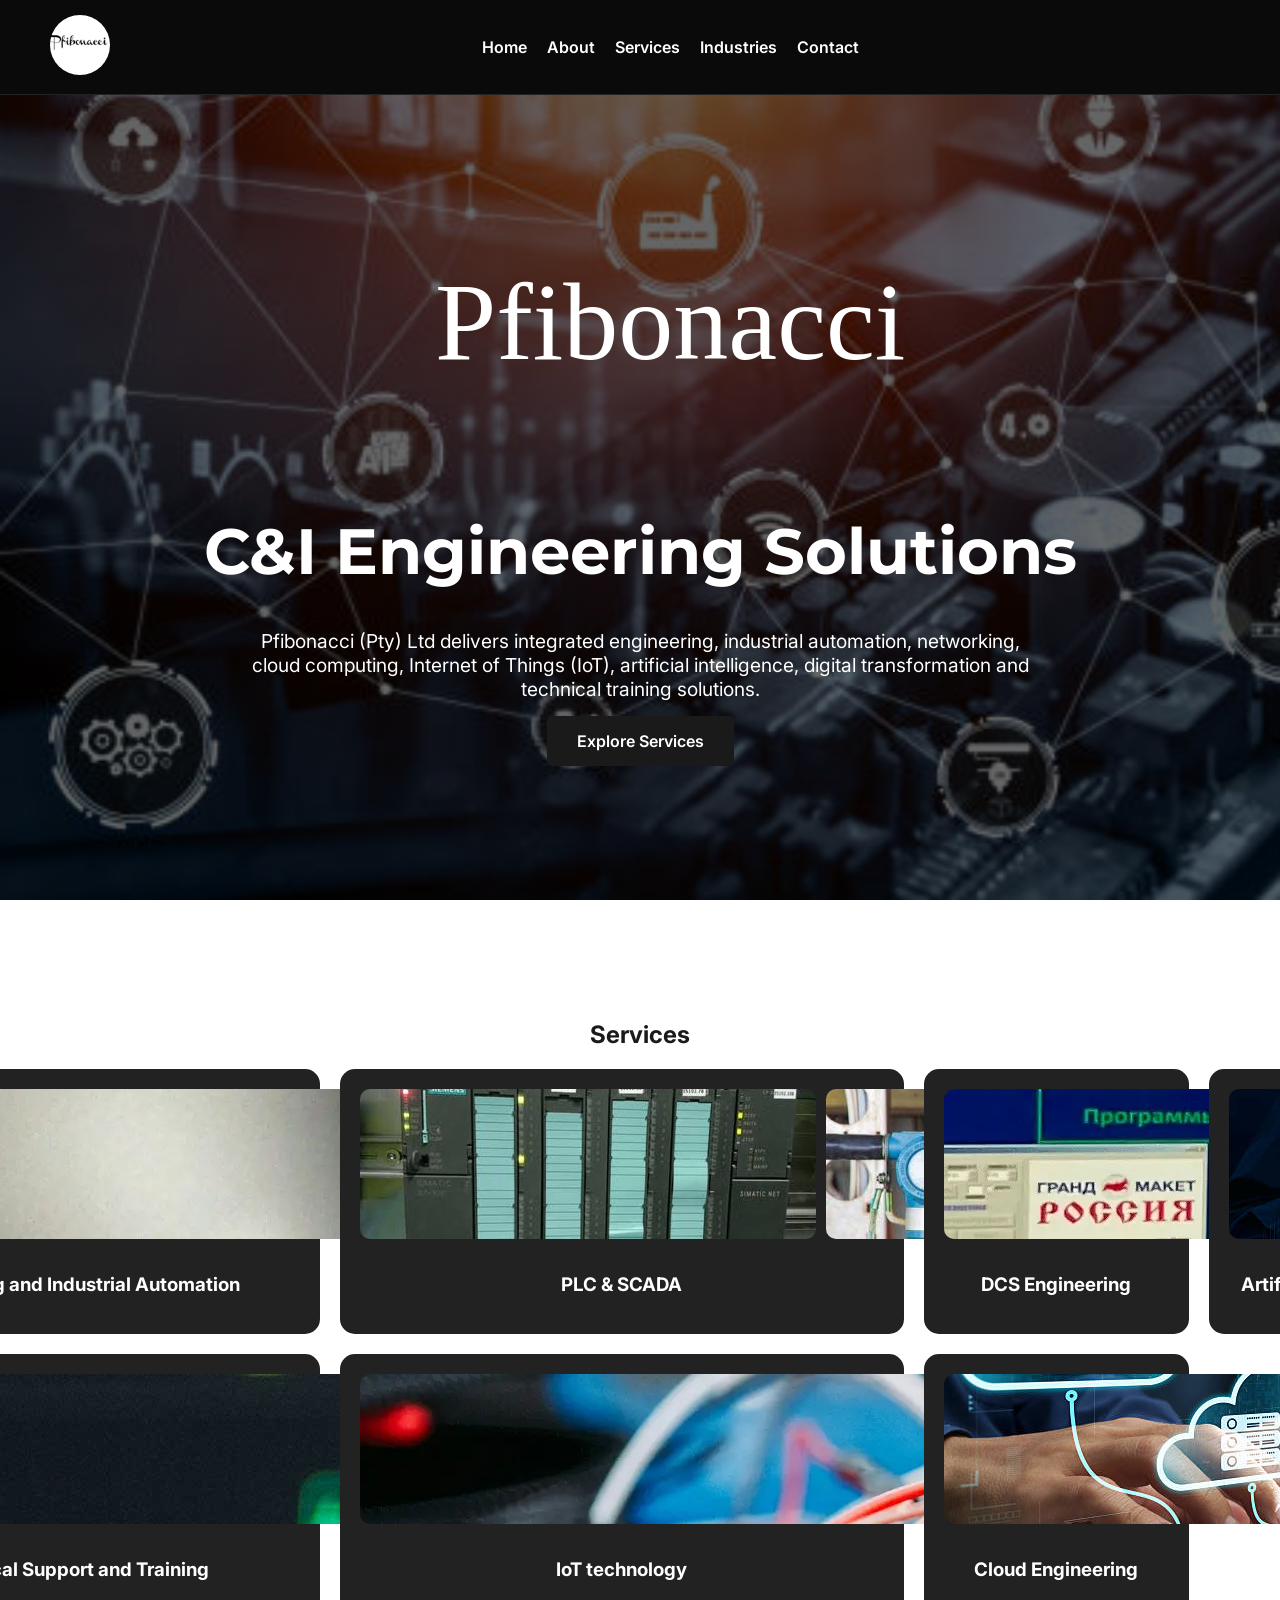
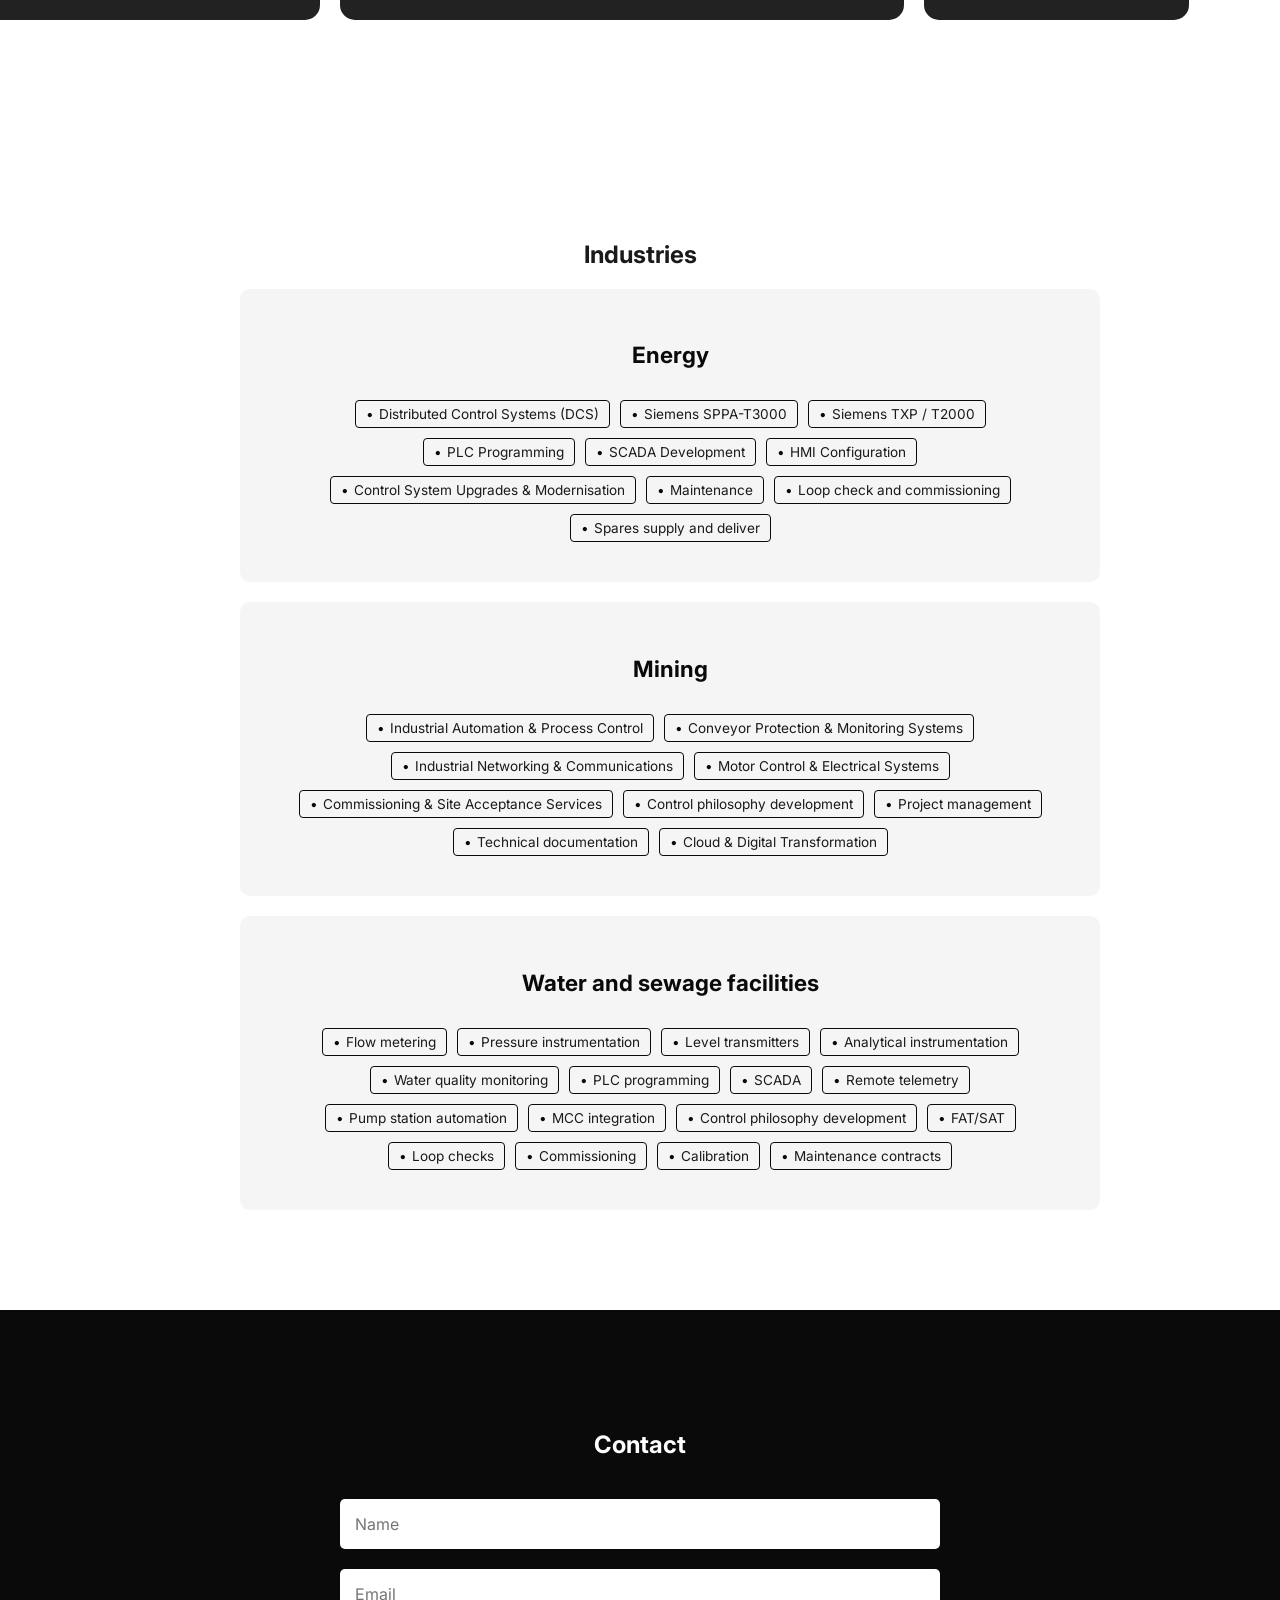
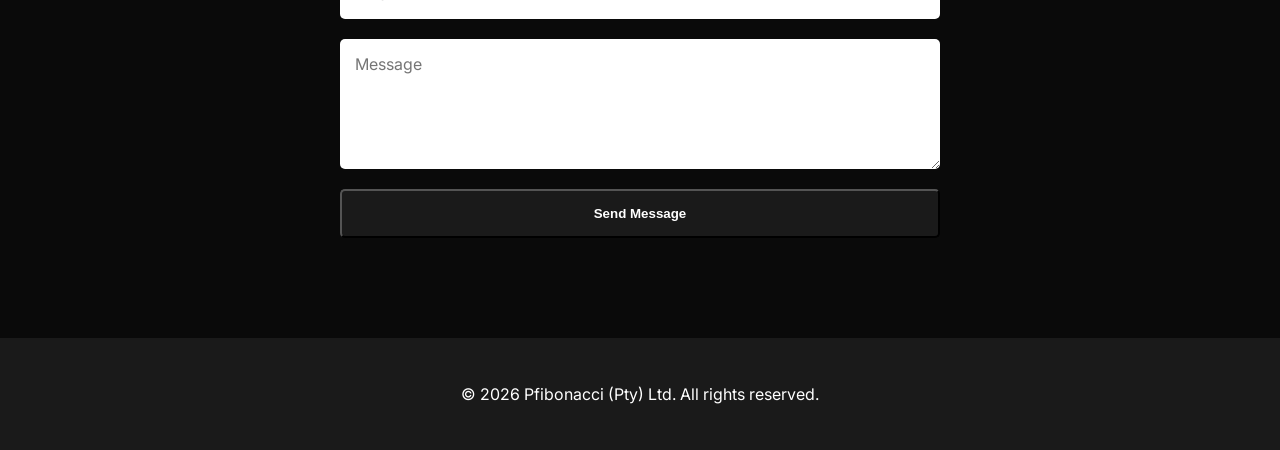
==== index.html @ 36b3d1ce "first version of pfibonacci website" ====
<!DOCTYPE html>
<html lang="en">
<head>
    <meta charset="UTF-8">
    <meta name="viewport" content="width=device-width, initial-scale=1.0">
    <title>Pfibonacci (Pty) Ltd | Engineering the Future</title>
    <link rel="stylesheet" href="style.css">
    <link href="https://fonts.googleapis.com/css2?family=Inter:wght@400;600&family=Montserrat:wght@700;900&display=swap" rel="stylesheet">
</head>
<body>

<nav class="sticky-nav">
    <div class="logo">
        <img src="images/Pfibonacci logo.png" alt="Pfibonacci Logo" class="nav-logo-img">
    </div>
    <button class="menu-toggle" aria-label="Toggle menu">
        <span></span>
        <span></span>
        <span></span>
    </button>
    <ul class="nav-links">

        <li><a href="#home">Home</a></li>
        <li><a href="#about">About</a></li>
        <li><a href="#services">Services</a></li>
        <li><a href="#industries">Industries</a></li>
        <li><a href="#contact">Contact</a></li>
    </ul>
</nav>
<!-- Hero Section -->
<header id="home" class="hero">
    <img src="images/Pfibonacci_no_bg.svg" alt="Pfibonacci" class="hero-text-logo">
    <h1>C&I Engineering Solutions</h1>
    <p>Pfibonacci (Pty) Ltd delivers integrated engineering, industrial automation, networking, cloud computing, Internet of Things (IoT), artificial intelligence, digital transformation and technical training solutions.</p>
    <div class="cta-group">
        <a href="#services" class="btn">Explore Services</a>
    </div>
</header>

<!-- Services Section -->
<section id="services">
    <h2 style="text-align: center;">Services</h2>
    <div class="services-grid">
        <div class="service-card">
            <div class="service-img-container">
                <img src="images/networking.webp" alt="Networking">
                <img src="images/cabinet_wiring.webp" alt="Industrial Automation">
            </div>
            <h3>Networking and Industrial Automation</h3>
        </div>
        <div class="service-card">
            <div class="service-img-container">
                <img src="images/plc.png" alt="PLC">
                <img src="images/plant_level_installation.jpg" alt="Plant Level Installation">
            </div>
            <h3>PLC & SCADA</h3>
        </div>
        <div class="service-card">
            <div class="service-img-container">
                <img src="images/DCS.webp" alt="DCS Engineering">
            </div>
            <h3>DCS Engineering</h3>
        </div>
        <div class="service-card">
            <div class="service-img-container">
                <img src="images/AI.jpg" alt="Artificial Intelligence">
            </div>
            <h3>Artificial Intelligence</h3>
        </div>
        <div class="service-card">
            <div class="service-img-container">
                <img src="images/technical_support_training.jpg" alt="Technical Support and Training">
            </div>
            <h3>Technical Support and Training</h3>
        </div>
        <div class="service-card">
            <div class="service-img-container">
                <img src="images/IOT.webp" alt="IoT technology">
            </div>
            <h3>IoT technology</h3>
        </div>
        <div class="service-card">
            <div class="service-img-container">
                <img src="images/cloud.jpg" alt="Cloud Engineering">
            </div>
            <h3>Cloud Engineering</h3>
        </div>
    </div>
</section>

<!-- Industries Section -->
<section id="industries">
    <h2>Industries</h2>
    <div class="industries-grid">
        <div class="industry-card">
            <h3>Energy</h3>
            <ul class="industry-topics">
                <li>Distributed Control Systems (DCS)</li>
                <li>Siemens SPPA-T3000</li>
                <li>Siemens TXP / T2000</li>
                <li>PLC Programming</li>
                <li>SCADA Development</li>
                <li>HMI Configuration</li>
                <li>Control System Upgrades & Modernisation</li>
                <li>Maintenance</li>
                <li>Loop check and commissioning</li>
                <li>Spares supply and deliver</li>
            </ul>
        </div>
        <div class="industry-card">
            <h3>Mining</h3>
            <ul class="industry-topics">
                <li>Industrial Automation & Process Control</li>
                <li>Conveyor Protection & Monitoring Systems</li>
                <li>Industrial Networking & Communications</li>
                <li>Motor Control & Electrical Systems</li>
                <li>Commissioning & Site Acceptance Services</li>
                <li>Control philosophy development</li>
                <li>Project management</li>
                <li>Technical documentation</li>
                <li>Cloud & Digital Transformation</li>
            </ul>
        </div>
        <div class="industry-card">
            <h3>Water and sewage facilities</h3>
            <ul class="industry-topics">
                <li>Flow metering</li>
                <li>Pressure instrumentation</li>
                <li>Level transmitters</li>
                <li>Analytical instrumentation</li>
                <li>Water quality monitoring</li>
                <li>PLC programming</li>
                <li>SCADA</li>
                <li>Remote telemetry</li>
                <li>Pump station automation</li>
                <li>MCC integration</li>
                <li>Control philosophy development</li>
                <li>FAT/SAT</li>
                <li>Loop checks</li>
                <li>Commissioning</li>
                <li>Calibration</li>
                <li>Maintenance contracts</li>
            </ul>
        </div>
    </div>
</section>

<!-- Contact -->
<section id="contact">
    <h2>Contact</h2>
    <form class="contact-form">
        <input type="text" placeholder="Name" required>
        <input type="email" placeholder="Email" required>
        <textarea placeholder="Message" rows="5" required></textarea>
        <button type="submit" class="btn">Send Message</button>
    </form>
</section>

<!-- Footer -->
<footer>
    <p>&copy; 2026 Pfibonacci (Pty) Ltd. All rights reserved.</p>
</footer>


<script src="script.js"></script>
</body>
</html>
---- style.css ----
:root {
    --black: #0A0A0A;
    --white: #FFFFFF;
    --dark-grey: #1A1A1A;
    --light-grey: #F5F5F5;
    --silver: #C0C0C0;
    
    /* Pastel Accents */
    --pastel-mint: #D1E8E2;
    --pastel-lavender: #E6E6FA;
    --pastel-peach: #FFE5D9;
    --light-black: #222222; /* Added light black */

    --font-heading: 'Montserrat', sans-serif;
    --font-body: 'Inter', sans-serif;
}

body {
    background-color: var(--white);
    color: var(--dark-grey);
    font-family: var(--font-body);
    margin: 0;
    padding: 0;
    scroll-behavior: smooth;
    overflow-x: hidden; /* Prevent horizontal scroll */
}
/* Updated Sticky Nav */
.sticky-nav {
    position: fixed;
    top: 0;
    left: 0;
    width: 100%;
    display: grid;
    grid-template-columns: auto 1fr auto;
    align-items: center;
    padding: 15px 50px;
    background: var(--black); /* Solid black background */
    backdrop-filter: blur(10px);
    z-index: 1000;
    border-bottom: 1px solid rgba(255, 255, 255, 0.1);
    box-sizing: border-box;
}

.nav-logo-img {
    height: 60px; /* Increased size to fit nav bar better */
    width: 60px; /* Force square for circular radius */
    object-fit: cover;
    border-radius: 50%; /* Circular */
    filter: none; 
}

.nav-links a {
    color: var(--white);
    text-decoration: none;
    font-weight: 600;
}

.nav-links {
    display: flex;
    list-style: none;
    gap: 20px;
    margin: 0;
    padding: 0;
    justify-content: center; /* Center the links */
    grid-column: 2;
}

/* Burger Menu */
.menu-toggle {
    display: none;
    background: none;
    border: none;
    cursor: pointer;
    grid-column: 3;
    padding: 10px;
}

.menu-toggle span {
    display: block;
    width: 25px;
    height: 3px;
    background: var(--white);
    margin: 5px 0;
    transition: all 0.3s ease;
}

.menu-toggle.active span:nth-child(1) {
    transform: rotate(-45deg) translate(-5px, 6px);
}

.menu-toggle.active span:nth-child(2) {
    opacity: 0;
}

.menu-toggle.active span:nth-child(3) {
    transform: rotate(45deg) translate(-5px, -6px);
}

/* Updated Mobile Styles */
@media (max-width: 768px) {
    .sticky-nav { justify-content: space-between; }
    .menu-toggle { display: block; } /* Show on mobile */
    .nav-links {
        display: none;
        flex-direction: column;
        position: absolute;
        top: 70px;
        left: 0;
        width: 100%;
        background: var(--dark-grey);
        padding: 20px;
        text-align: center;
    }
    .nav-links.active { display: flex; }
    .hero-text-logo {
        margin-left: 0;
        margin-top: 0;
    }
    .hero h1 {
        margin-left: 0;
    }
}
.hero {
    position: relative;
    background-image: linear-gradient(rgba(0,0,0,0.6), rgba(0,0,0,0.6)), url('images/industry_landing_page.jpg');
    background-size: cover;
    background-position: center;
    height: 100vh;
    display: flex;
    flex-direction: column;
    justify-content: center;
    align-items: center;
    text-align: center;
    color: var(--white);
    padding: 0 50px;
}

/* Hero Logo Container */
.hero-logo-container {
    margin-bottom: 30px;
    overflow: hidden; /* Essential for shimmer masking */
    position: relative;
    width: 200px;
}

.hero-text-logo {
    width: 100%;
    max-width: 800px;
    height: auto;
    margin-bottom: 20px;
    margin-left: 250px;
    margin-top: 50px;
}

.hero-logo {
    width: 100%;
    height: auto;
    display: block;
    will-change: transform;
}

/* Shimmer Overlay */
.shimmer {
    position: absolute;
    top: 0;
    left: -100%;
    width: 100%;
    height: 100%;
    background: linear-gradient(90deg, transparent, rgba(255,255,255,0.4), transparent);
    pointer-events: none;
}

.hero h1 {
    font-family: var(--font-heading);
    font-size: 4rem;
    color: var(--white);
    margin-bottom: 20px;
}

.hero p {
    font-size: 1.2rem;
    max-width: 800px;
    margin-bottom: 30px;
}

/* Animations */
.hidden { opacity: 0; transition: opacity 1s; }
.fade-in { opacity: 1; }

/* Modern Layout Styles */
section {
    padding: 100px 50px;
    background: var(--white);
}

.services-grid {
    display: grid;
    grid-template-columns: repeat(4, 1fr); /* 4 columns */
    gap: 20px;
    justify-content: center;
}

.service-card {
    background: var(--light-black); /* Light black background */
    color: var(--white);
    padding: 20px;
    border-radius: 15px;
    text-align: center;
    display: flex;
    flex-direction: column;
    justify-content: space-between;
}

.service-img-container {
    display: flex;
    gap: 10px;
    height: 150px;
    margin-bottom: 15px;
}

.service-img-container img {
    flex: 1;
    object-fit: cover;
    border-radius: 10px;
}

.service-img-placeholder {
    height: 150px;
    background-color: var(--dark-grey);
    border-radius: 10px;
    margin-bottom: 15px;
}

.btn {
    padding: 15px 30px;
    background: var(--dark-grey);
    color: var(--white);
    text-decoration: none;
    border-radius: 5px;
    font-weight: 600;
}

@media (max-width: 1024px) {
    .services-grid { 
        grid-template-columns: repeat(2, 1fr);
        padding: 0 20px; /* Added padding to prevent edge clipping */
        gap: 15px; 
    }
}

@media (max-width: 768px) {
    .services-grid { 
        grid-template-columns: 1fr;
        padding: 0 20px;
    }
}

.service-card:hover {
    transform: translateY(-10px);
    background: #333;
}

#industries {
    text-align: center;
    padding: 100px 50px;
}

.industries-grid {
    display: flex;
    flex-direction: column;
    justify-content: center;
    gap: 20px;
    max-width: 800px;
    margin: 0 auto;
}

.industry-card {
    background: var(--light-grey);
    padding: 30px;
    border-radius: 10px;
    font-weight: 600;
    font-size: 1.2rem;
    color: var(--black);
    transition: background 0.3s;
    width: 100%;
}

.industry-card:hover {
    background: var(--silver);
}

.industry-topics {
    display: flex;
    flex-wrap: wrap;
    justify-content: center;
    gap: 10px;
    padding: 10px;
    list-style: none;
    margin: 15px 0 0 0;
}

.industry-topics li {
    border: 1px solid var(--black);
    padding: 5px 10px;
    border-radius: 4px;
    font-size: 0.85rem;
    font-weight: 400;
    color: var(--dark-grey);
}

.industry-topics li::before {
    content: "•";
    margin-right: 5px;
    color: var(--black);
}

/* Contact Styling */
#contact {
    background: var(--black);
    color: var(--white);
    padding: 100px 50px;
    text-align: center;
}

#contact h2 {
    color: var(--white);
    margin-bottom: 40px;
}

.contact-form {
    max-width: 600px;
    margin: 0 auto;
    display: flex;
    flex-direction: column;
    gap: 20px;
}

.contact-form input,
.contact-form textarea {
    padding: 15px;
    border-radius: 5px;
    border: none;
    font-family: var(--font-body);
    font-size: 1rem;
}

.contact-form button {
    cursor: pointer;
}

/* Footer Styling */
footer {
    background: var(--dark-grey);
    color: var(--white);
    text-align: center;
    padding: 30px;
}
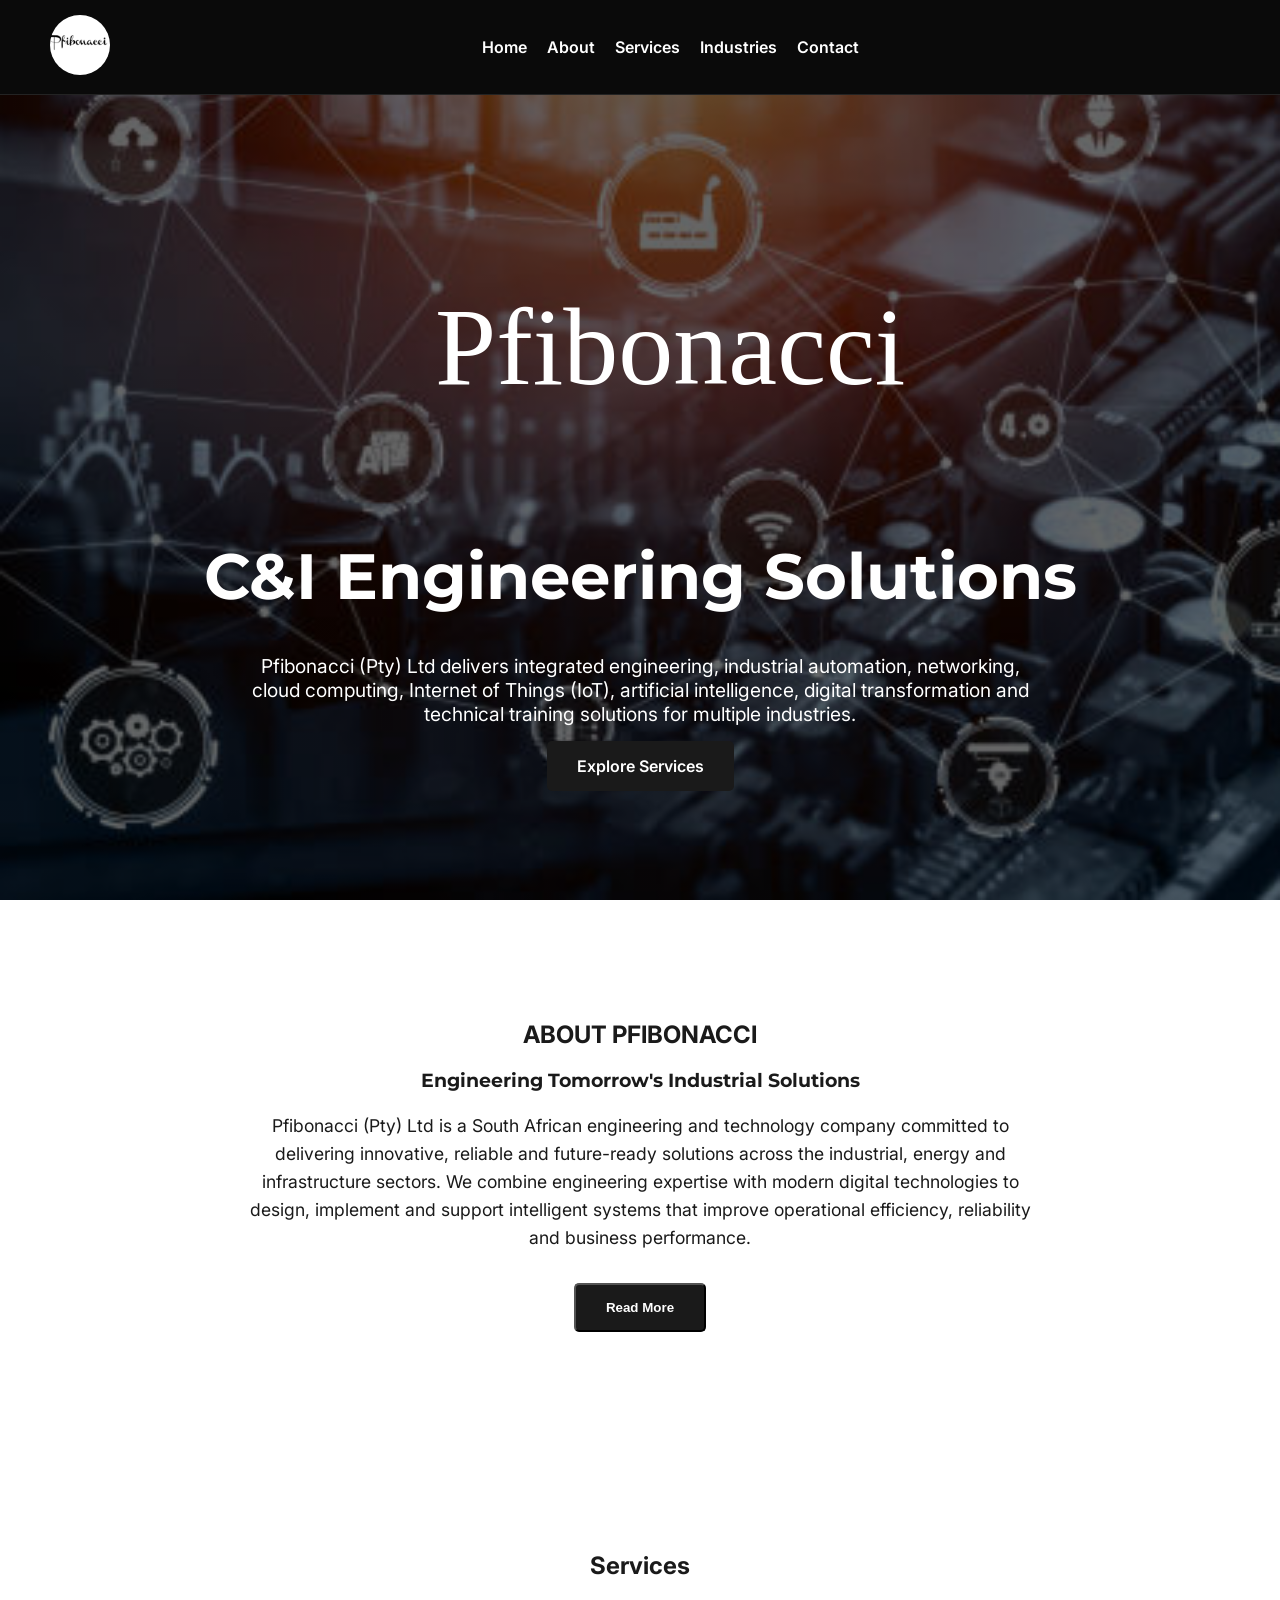
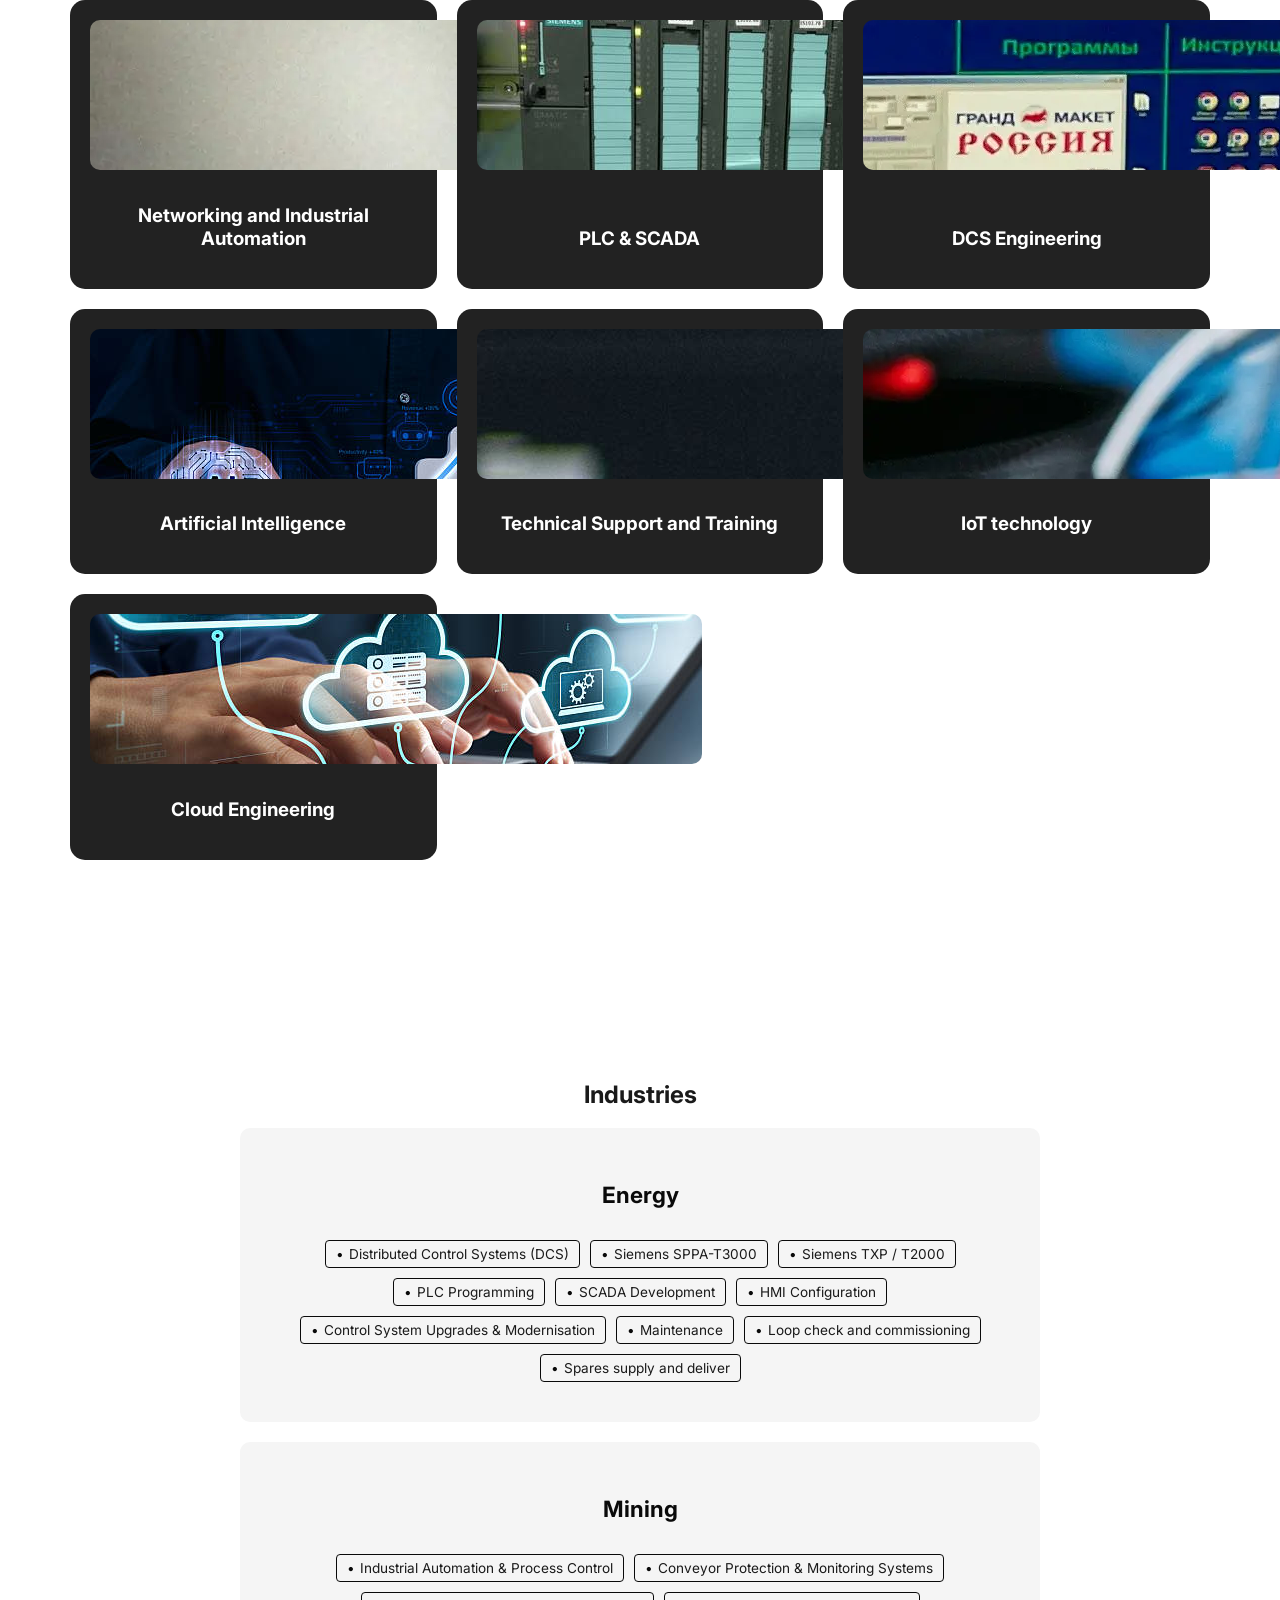
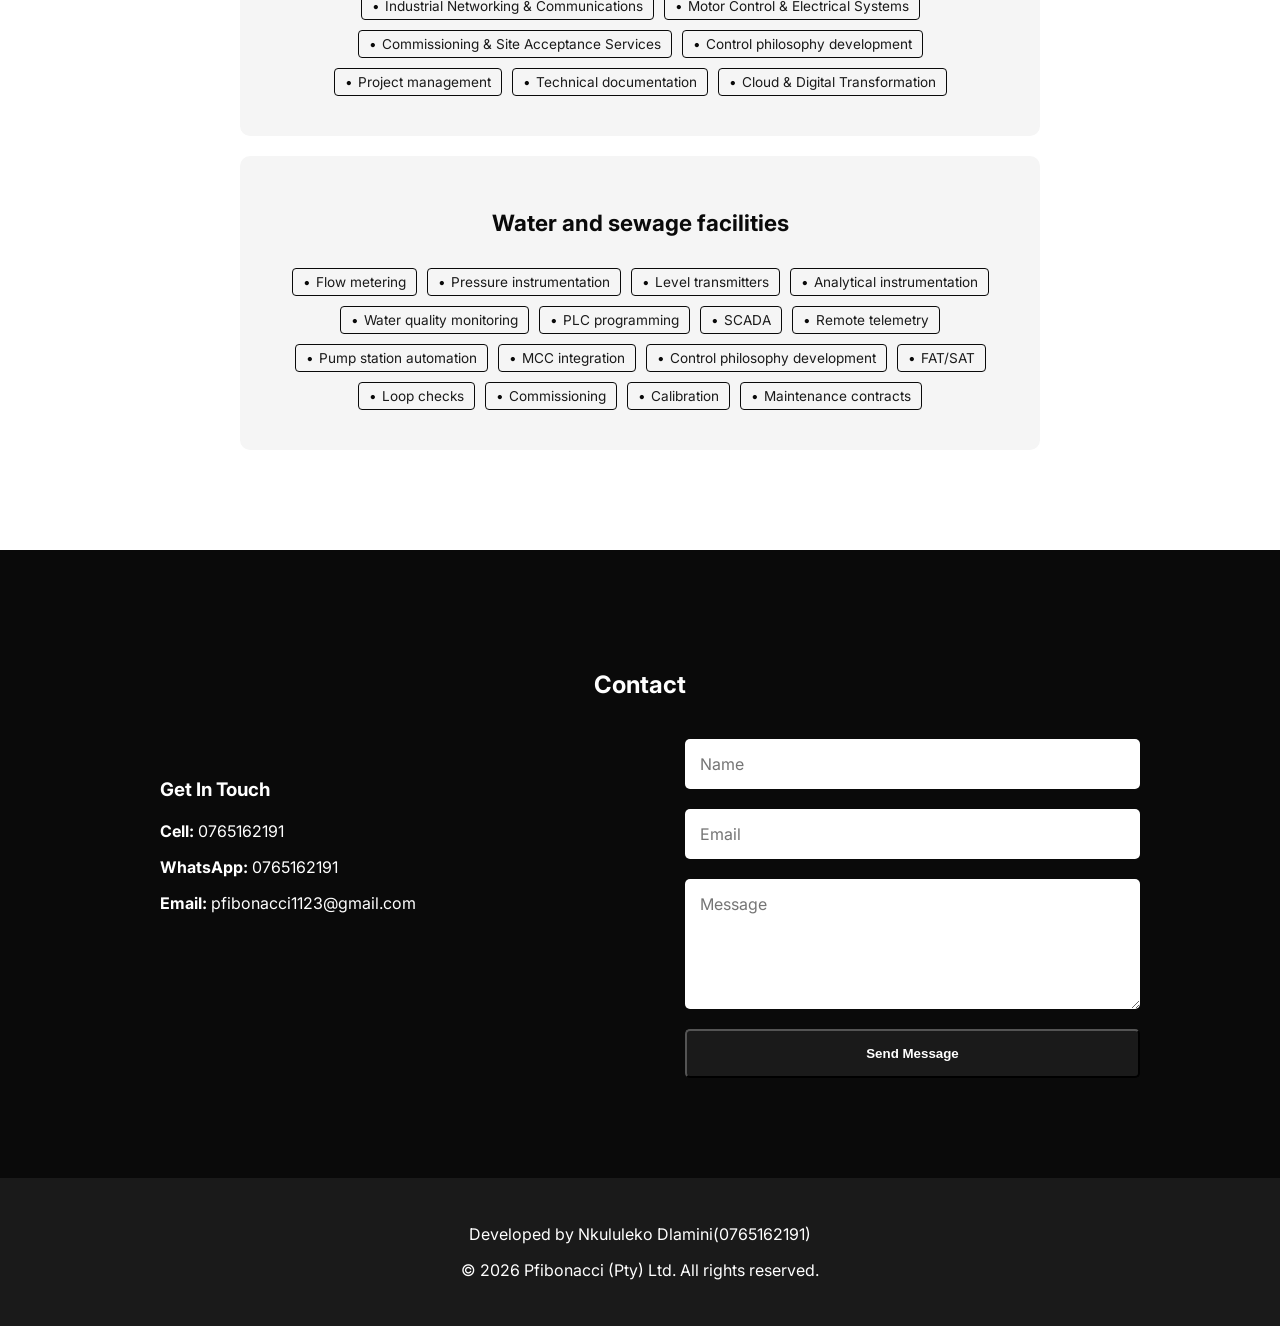
==== commit 45a0f48c: "version1" ====
--- a/index.html
+++ b/index.html
@@ -31,11 +31,24 @@
 <header id="home" class="hero">
     <img src="images/Pfibonacci_no_bg.svg" alt="Pfibonacci" class="hero-text-logo">
     <h1>C&I Engineering Solutions</h1>
-    <p>Pfibonacci (Pty) Ltd delivers integrated engineering, industrial automation, networking, cloud computing, Internet of Things (IoT), artificial intelligence, digital transformation and technical training solutions.</p>
+    <p>Pfibonacci (Pty) Ltd delivers integrated engineering, industrial automation, networking, cloud computing, Internet of Things (IoT), artificial intelligence, digital transformation and technical training solutions for multiple industries.</p>
     <div class="cta-group">
         <a href="#services" class="btn">Explore Services</a>
     </div>
 </header>
+
+<!-- About Section -->
+<section id="about" class="hidden">
+    <h2>ABOUT PFIBONACCI</h2>
+    <h3>Engineering Tomorrow's Industrial Solutions</h3>
+    <p>Pfibonacci (Pty) Ltd is a South African engineering and technology company committed to delivering innovative, reliable and future-ready solutions across the industrial, energy and infrastructure sectors. We combine engineering expertise with modern digital technologies to design, implement and support intelligent systems that improve operational efficiency, reliability and business performance.</p>
+    <button id="read-more-btn" class="btn">Read More</button>
+    <div id="more-content">
+        <p>Our multidisciplinary capabilities span engineering consulting, industrial automation, instrumentation and control, networking, cloud engineering, Industrial Internet of Things (IIoT), artificial intelligence, digital transformation and specialised technical training. Whether supporting power generation, mining, manufacturing, utilities or infrastructure projects, we are dedicated to delivering solutions that meet the highest standards of quality, safety and technical excellence.</p>
+        <p>Our greatest strength lies in our structured approach to project delivery. Guided by a well-defined organisational framework, every project benefits from clear leadership, technical accountability, effective communication and rigorous quality assurance. From engineering design and implementation through commissioning and long-term maintenance, our experienced team works collaboratively to ensure every solution is delivered safely, efficiently and in full compliance with client requirements.</p>
+        <p>At Pfibonacci, we embrace the technologies shaping the future of industry. Our expertise extends beyond traditional engineering into smart automation, cloud-connected industrial systems, predictive maintenance, AI-driven analytics, digital twins, remote monitoring and advanced industrial networking. We also provide specialised technical training and knowledge transfer, helping clients build the skills needed to maximise the value of modern engineering technologies.</p>
+    </div>
+</section>
 
 <!-- Services Section -->
 <section id="services">
@@ -44,14 +57,14 @@
         <div class="service-card">
             <div class="service-img-container">
                 <img src="images/networking.webp" alt="Networking">
-                <img src="images/cabinet_wiring.webp" alt="Industrial Automation">
+                
             </div>
             <h3>Networking and Industrial Automation</h3>
         </div>
         <div class="service-card">
             <div class="service-img-container">
                 <img src="images/plc.png" alt="PLC">
-                <img src="images/plant_level_installation.jpg" alt="Plant Level Installation">
+                
             </div>
             <h3>PLC & SCADA</h3>
         </div>
@@ -90,7 +103,7 @@
 
 <!-- Industries Section -->
 <section id="industries">
-    <h2>Industries</h2>
+    <h2 style="text-align: center;">Industries</h2>
     <div class="industries-grid">
         <div class="industry-card">
             <h3>Energy</h3>
@@ -148,16 +161,25 @@
 <!-- Contact -->
 <section id="contact">
     <h2>Contact</h2>
-    <form class="contact-form">
-        <input type="text" placeholder="Name" required>
-        <input type="email" placeholder="Email" required>
-        <textarea placeholder="Message" rows="5" required></textarea>
-        <button type="submit" class="btn">Send Message</button>
-    </form>
+    <div class="contact-container">
+        <div class="contact-info">
+            <h3>Get In Touch</h3>
+            <p><strong>Cell:</strong> 0765162191</p>
+            <p><strong>WhatsApp:</strong> 0765162191</p>
+            <p><strong>Email:</strong> pfibonacci1123@gmail.com</p>
+        </div>
+        <form class="contact-form">
+            <input type="text" placeholder="Name" required>
+            <input type="email" placeholder="Email" required>
+            <textarea placeholder="Message" rows="5" required></textarea>
+            <button type="submit" class="btn">Send Message</button>
+        </form>
+    </div>
 </section>
 
 <!-- Footer -->
 <footer>
+    <p>Developed by Nkululeko Dlamini(0765162191)</p>
     <p>&copy; 2026 Pfibonacci (Pty) Ltd. All rights reserved.</p>
 </footer>
 
--- a/style.css
+++ b/style.css
@@ -112,6 +112,7 @@
         text-align: center;
     }
     .nav-links.active { display: flex; }
+    .hero { padding-top: 20px; }
     .hero-text-logo {
         margin-left: 0;
         margin-top: 0;
@@ -149,7 +150,7 @@
     height: auto;
     margin-bottom: 20px;
     margin-left: 250px;
-    margin-top: 50px;
+    margin-top: 100px;
 }
 
 .hero-logo {
@@ -195,9 +196,10 @@
 
 .services-grid {
     display: grid;
-    grid-template-columns: repeat(4, 1fr); /* 4 columns */
+    grid-template-columns: repeat(auto-fit, minmax(280px, 1fr));
     gap: 20px;
     justify-content: center;
+    padding: 0 20px;
 }
 
 .service-card {
@@ -242,7 +244,6 @@
 
 @media (max-width: 1024px) {
     .services-grid { 
-        grid-template-columns: repeat(2, 1fr);
         padding: 0 20px; /* Added padding to prevent edge clipping */
         gap: 15px; 
     }
@@ -250,7 +251,6 @@
 
 @media (max-width: 768px) {
     .services-grid { 
-        grid-template-columns: 1fr;
         padding: 0 20px;
     }
 }
@@ -260,15 +260,49 @@
     background: #333;
 }
 
+/* About Section Styling */
+#about {
+    text-align: center;
+}
+
+#about h3 {
+    margin-bottom: 20px;
+    font-family: var(--font-heading);
+}
+
+#about p {
+    max-width: 800px;
+    margin: 0 auto 20px auto;
+    font-size: 1.1rem;
+    line-height: 1.6;
+}
+
+#more-content {
+    max-height: 0;
+    overflow: hidden;
+    transition: max-height 0.5s ease-out;
+}
+
+#more-content.expanded {
+    max-height: 2000px;
+}
+
+#read-more-btn {
+    cursor: pointer;
+    margin-top: 10px;
+}
+/* End About Section Styling */
+
+/* Industries Section Styling */
 #industries {
     text-align: center;
-    padding: 100px 50px;
+    padding: 100px 20px; /* Reduced side padding for mobile */
 }
 
 .industries-grid {
     display: flex;
     flex-direction: column;
-    justify-content: center;
+    align-items: center; /* Center items horizontally */
     gap: 20px;
     max-width: 800px;
     margin: 0 auto;
@@ -283,6 +317,7 @@
     color: var(--black);
     transition: background 0.3s;
     width: 100%;
+    box-sizing: border-box; /* Ensure padding doesn't increase width */
 }
 
 .industry-card:hover {
@@ -327,9 +362,27 @@
     margin-bottom: 40px;
 }
 
+.contact-container {
+    display: flex;
+    justify-content: center;
+    gap: 50px;
+    max-width: 1000px;
+    margin: 0 auto;
+    text-align: left;
+}
+
+.contact-info {
+    flex: 1;
+    padding: 20px;
+}
+
+.contact-info h3 {
+    margin-bottom: 20px;
+}
+
 .contact-form {
+    flex: 1;
     max-width: 600px;
-    margin: 0 auto;
     display: flex;
     flex-direction: column;
     gap: 20px;
@@ -348,6 +401,13 @@
     cursor: pointer;
 }
 
+@media (max-width: 768px) {
+    .contact-container {
+        flex-direction: column;
+        text-align: center;
+    }
+}
+
 /* Footer Styling */
 footer {
     background: var(--dark-grey);
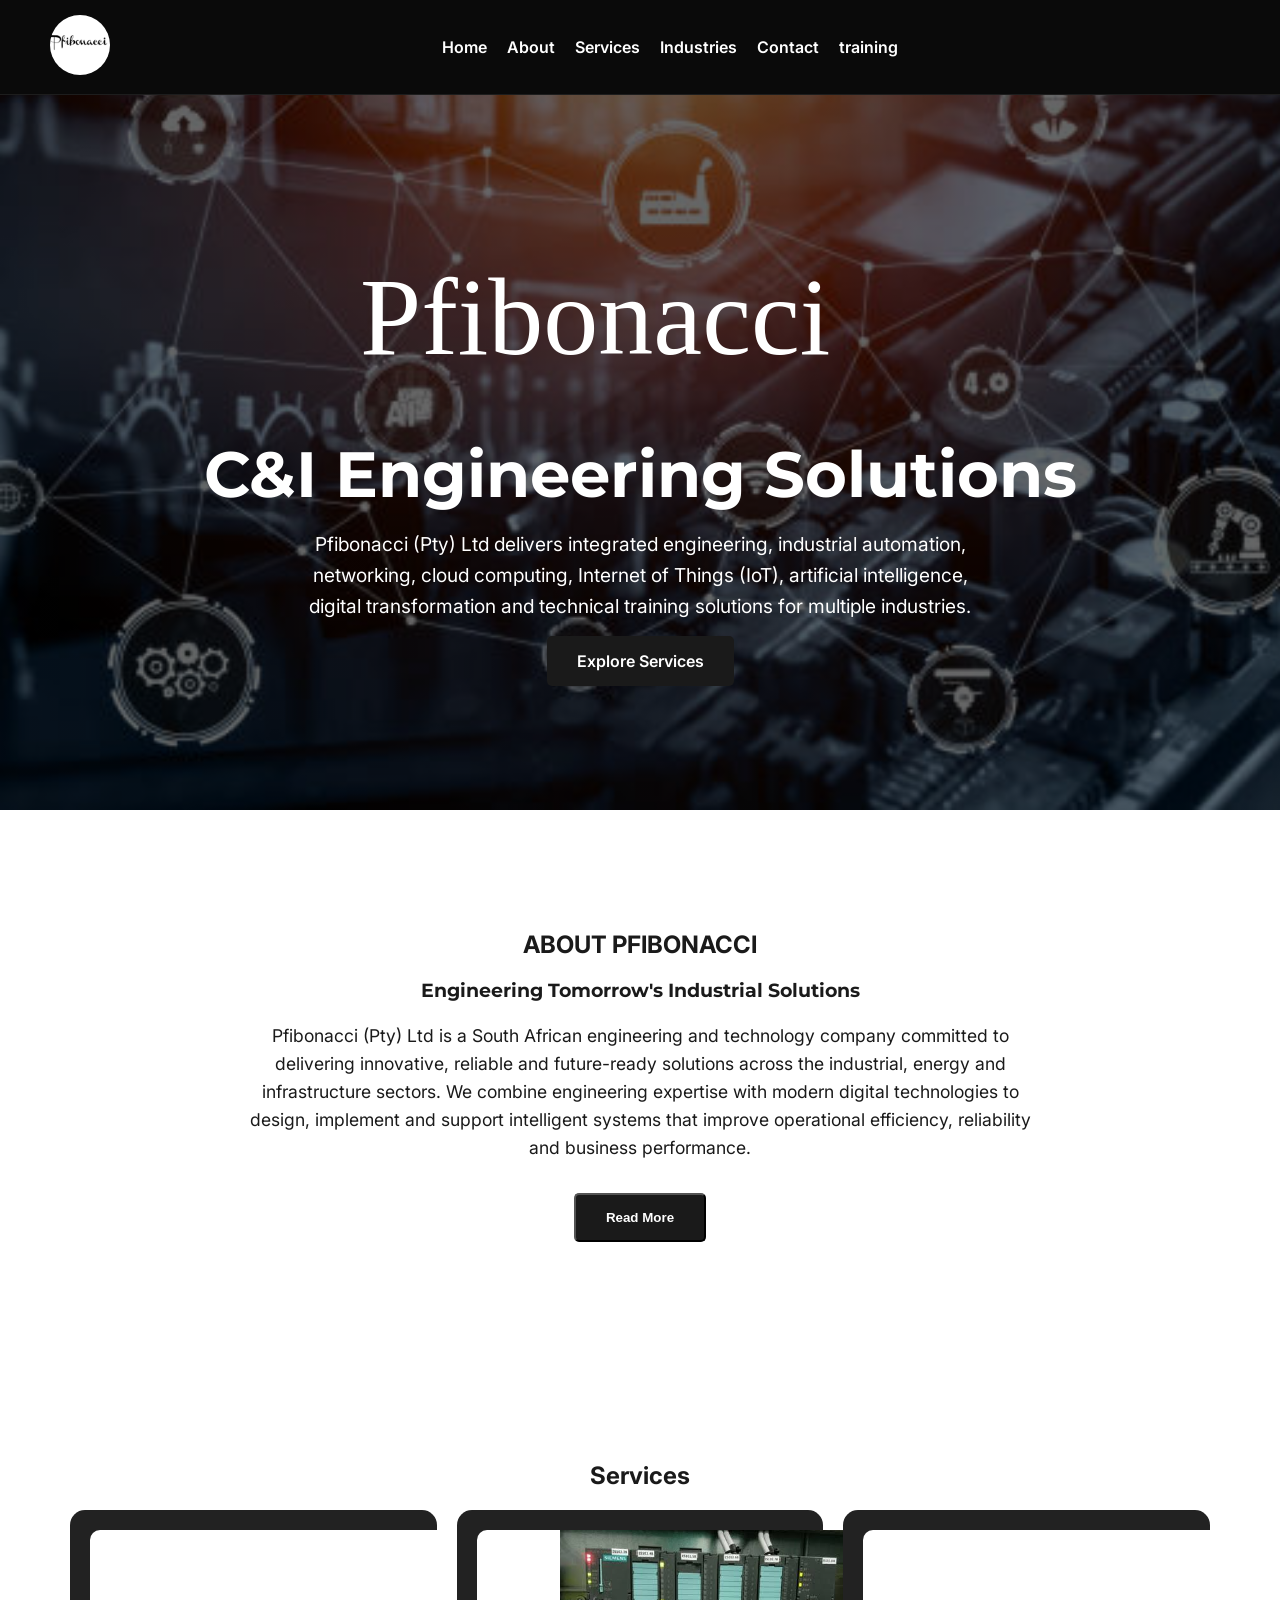
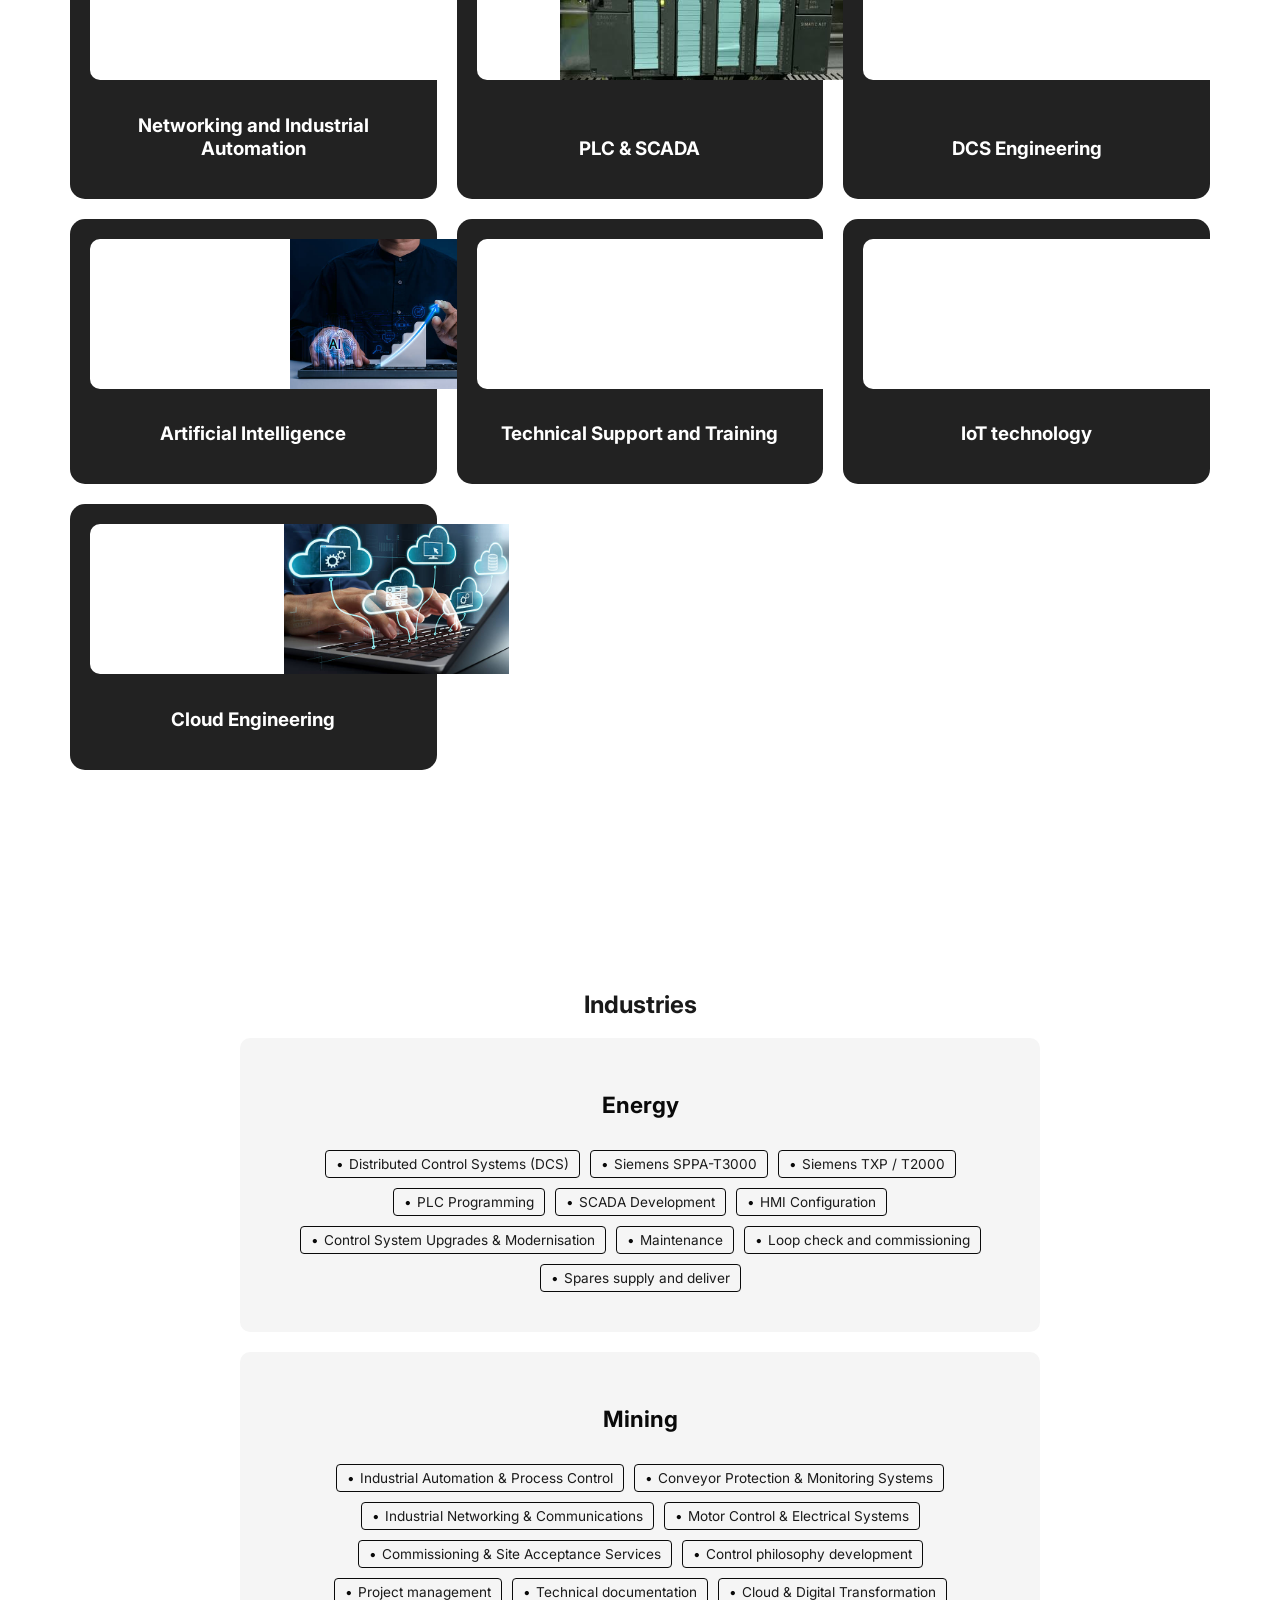
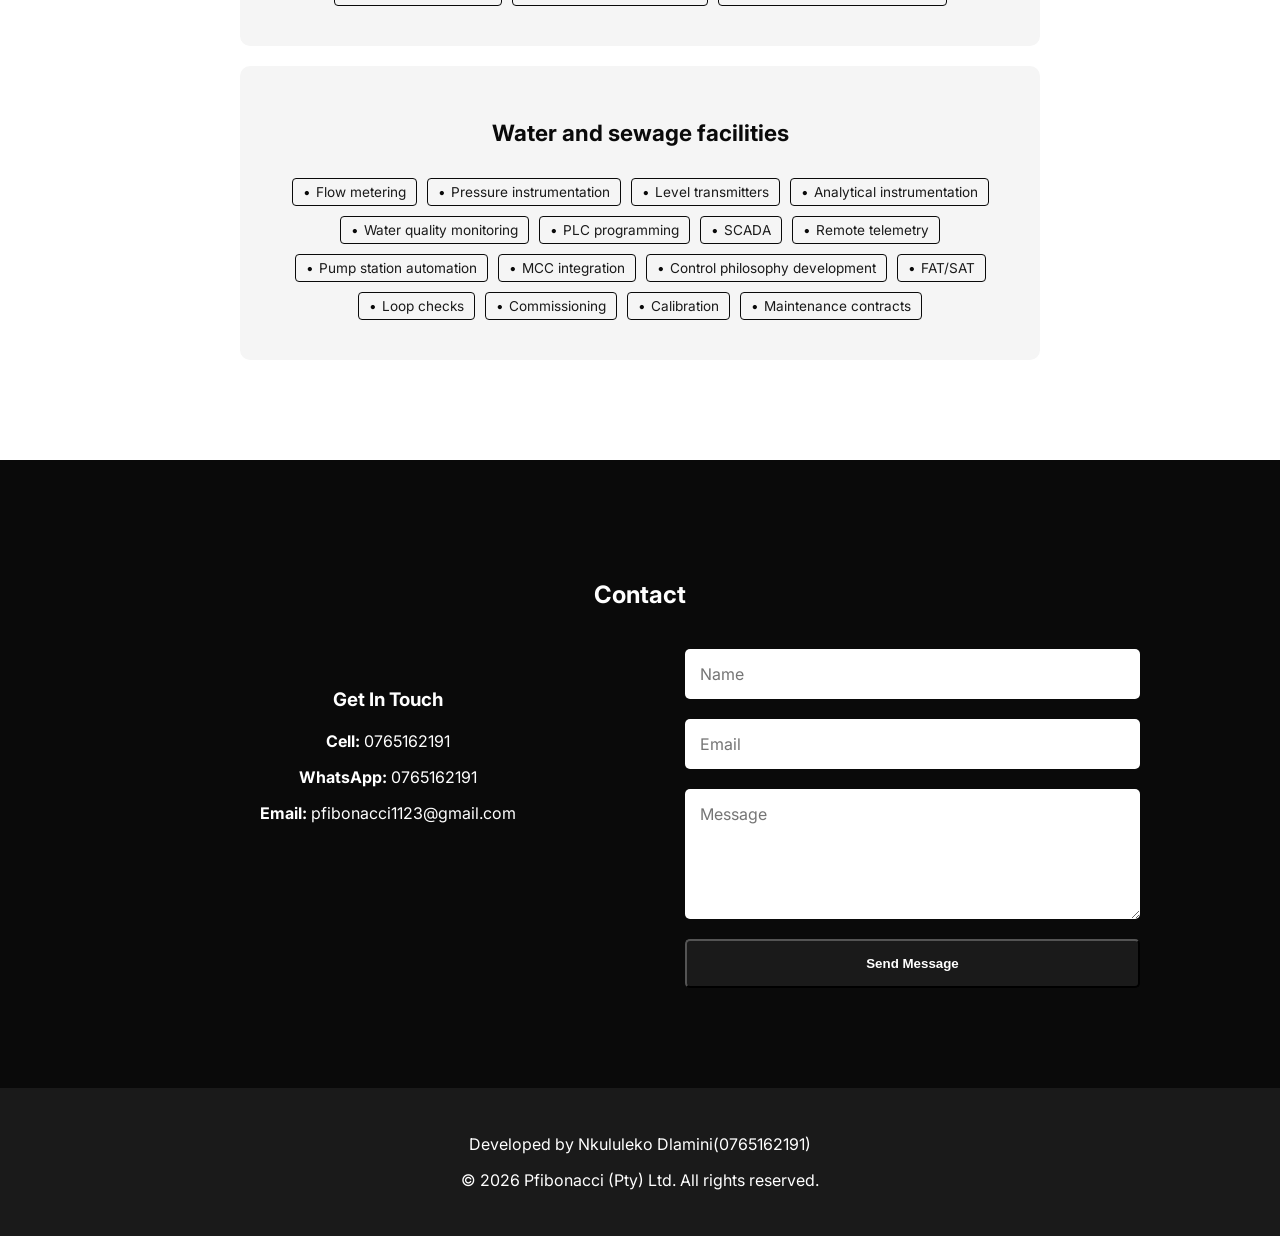
==== commit 1b7458cf: "adding training section" ====
--- a/index.html
+++ b/index.html
@@ -25,6 +25,7 @@
         <li><a href="#services">Services</a></li>
         <li><a href="#industries">Industries</a></li>
         <li><a href="#contact">Contact</a></li>
+        <li><a href="/training/training.html">training</a></li>
     </ul>
 </nav>
 <!-- Hero Section -->
--- a/style.css
+++ b/style.css
@@ -15,6 +15,17 @@
     --font-body: 'Inter', sans-serif;
 }
 
+*,
+*::before,
+*::after{
+    box-sizing:border-box;
+}
+
+html{
+    width:100%;
+    overflow-x:hidden;
+}
+
 body {
     background-color: var(--white);
     color: var(--dark-grey);
@@ -23,22 +34,29 @@
     padding: 0;
     scroll-behavior: smooth;
     overflow-x: hidden; /* Prevent horizontal scroll */
+    width: 100%;
+    max-width: 100%;
 }
 /* Updated Sticky Nav */
-.sticky-nav {
-    position: fixed;
-    top: 0;
-    left: 0;
-    width: 100%;
-    display: grid;
-    grid-template-columns: auto 1fr auto;
-    align-items: center;
-    padding: 15px 50px;
-    background: var(--black); /* Solid black background */
-    backdrop-filter: blur(10px);
-    z-index: 1000;
-    border-bottom: 1px solid rgba(255, 255, 255, 0.1);
-    box-sizing: border-box;
+.sticky-nav{
+    position:fixed;
+    top:0;
+    left:0;
+    right:0;
+
+    display:grid;
+    grid-template-columns:auto 1fr auto;
+    align-items:center;
+
+    padding:15px clamp(15px,4vw,50px);
+
+    background:var(--black);
+
+    backdrop-filter:blur(10px);
+
+    border-bottom:1px solid rgba(255,255,255,.08);
+
+    z-index:1000;
 }
 
 .nav-logo-img {
@@ -100,40 +118,69 @@
 @media (max-width: 768px) {
     .sticky-nav { justify-content: space-between; }
     .menu-toggle { display: block; } /* Show on mobile */
-    .nav-links {
-        display: none;
-        flex-direction: column;
-        position: absolute;
-        top: 70px;
-        left: 0;
-        width: 100%;
-        background: var(--dark-grey);
-        padding: 20px;
-        text-align: center;
-    }
+    .nav-links{
+
+    display:none;
+
+    flex-direction:column;
+
+    position:absolute;
+
+    top:100%;
+
+    left:0;
+    right:0;
+
+    width:100%;
+
+    padding:20px;
+
+    background:var(--dark-grey);
+
+    text-align:center;
+
+    gap:20px;
+
+    box-sizing:border-box;
+}
+
     .nav-links.active { display: flex; }
-    .hero { padding-top: 20px; }
+    .hero { padding-top: 20px; height: auto; min-height: 100vh;}
     .hero-text-logo {
         margin-left: 0;
-        margin-top: 0;
+        margin-top: 50px;
     }
     .hero h1 {
         margin-left: 0;
+        font-size: 2.5rem;
     }
-}
-.hero {
-    position: relative;
-    background-image: linear-gradient(rgba(0,0,0,0.6), rgba(0,0,0,0.6)), url('images/industry_landing_page.jpg');
-    background-size: cover;
-    background-position: center;
-    height: 100vh;
-    display: flex;
-    flex-direction: column;
-    justify-content: center;
-    align-items: center;
-    text-align: center;
-    color: var(--white);
-    padding: 0 50px;
+    section { padding: 60px 20px; }
+}
+.hero{
+
+    position:relative;
+
+    background-image:
+        linear-gradient(rgba(0,0,0,.6),rgba(0,0,0,.6)),
+        url("images/industry_landing_page.jpg");
+
+    background-size:cover;
+    background-position:center;
+
+    min-height:calc(100svh - 90px);
+
+    display:flex;
+    flex-direction:column;
+
+    justify-content:center;
+    align-items:center;
+
+    text-align:center;
+
+    color:var(--white);
+
+    padding-inline:clamp(16px,5vw,50px);
+
 }
 
 /* Hero Logo Container */
@@ -144,13 +191,17 @@
     width: 200px;
 }
 
-.hero-text-logo {
-    width: 100%;
-    max-width: 800px;
-    height: auto;
-    margin-bottom: 20px;
-    margin-left: 250px;
-    margin-top: 100px;
+.hero-text-logo{
+
+    width:min(90vw,600px);
+
+    height:auto;
+
+    margin-top:80px;
+
+    margin-bottom:20px;
+    
+
 }
 
 .hero-logo {
@@ -171,17 +222,30 @@
     pointer-events: none;
 }
 
-.hero h1 {
-    font-family: var(--font-heading);
-    font-size: 4rem;
-    color: var(--white);
-    margin-bottom: 20px;
-}
-
-.hero p {
-    font-size: 1.2rem;
-    max-width: 800px;
-    margin-bottom: 30px;
+.hero h1{
+
+    font-family:var(--font-heading);
+
+    font-size:clamp(2rem,9vw,4rem);
+
+    line-height:1.1;
+
+    margin:0 0 20px;
+
+    word-break:break-word;
+
+}
+
+.hero p{
+
+    font-size:clamp(.95rem,3.5vw,1.2rem);
+
+    line-height:1.6;
+
+    max-width:700px;
+
+    margin:0 auto 30px;
+
 }
 
 /* Animations */
@@ -189,9 +253,14 @@
 .fade-in { opacity: 1; }
 
 /* Modern Layout Styles */
-section {
-    padding: 100px 50px;
-    background: var(--white);
+section{
+
+    padding:
+
+    clamp(60px,8vw,100px)
+
+    clamp(16px,5vw,50px);
+
 }
 
 .services-grid {
@@ -222,8 +291,9 @@
 
 .service-img-container img {
     flex: 1;
-    object-fit: cover;
+    object-fit: contain; /* Changed from cover to contain to prevent cropping */
     border-radius: 10px;
+    background-color: var(--white); /* Add white background for better visibility if needed */
 }
 
 .service-img-placeholder {
@@ -362,13 +432,22 @@
     margin-bottom: 40px;
 }
 
-.contact-container {
-    display: flex;
-    justify-content: center;
-    gap: 50px;
-    max-width: 1000px;
-    margin: 0 auto;
-    text-align: left;
+.contact-container{
+
+    display:flex;
+
+    gap:50px;
+
+    justify-content:center;
+
+    align-items:flex-start;
+
+    max-width:1000px;
+
+    margin:auto;
+
+    width:100%;
+
 }
 
 .contact-info {
@@ -380,12 +459,20 @@
     margin-bottom: 20px;
 }
 
-.contact-form {
-    flex: 1;
-    max-width: 600px;
-    display: flex;
-    flex-direction: column;
-    gap: 20px;
+.contact-form{
+
+    flex:1;
+
+    width:100%;
+
+    max-width:600px;
+
+    display:flex;
+
+    flex-direction:column;
+
+    gap:20px;
+
 }
 
 .contact-form input,
@@ -408,6 +495,50 @@
     }
 }
 
+@media (max-width:360px){
+
+.hero{
+
+    padding-inline:15px;
+
+}
+
+.hero-text-logo{
+
+    width:85%;
+
+    margin-top:70px;
+
+}
+
+.hero h1{
+
+    font-size:2rem;
+
+}
+
+.hero p{
+
+    font-size:.95rem;
+
+}
+
+.nav-logo-img{
+
+    width:50px;
+
+    height:50px;
+
+}
+
+.sticky-nav{
+
+    padding:12px 15px;
+
+}
+
+}
+
 /* Footer Styling */
 footer {
     background: var(--dark-grey);
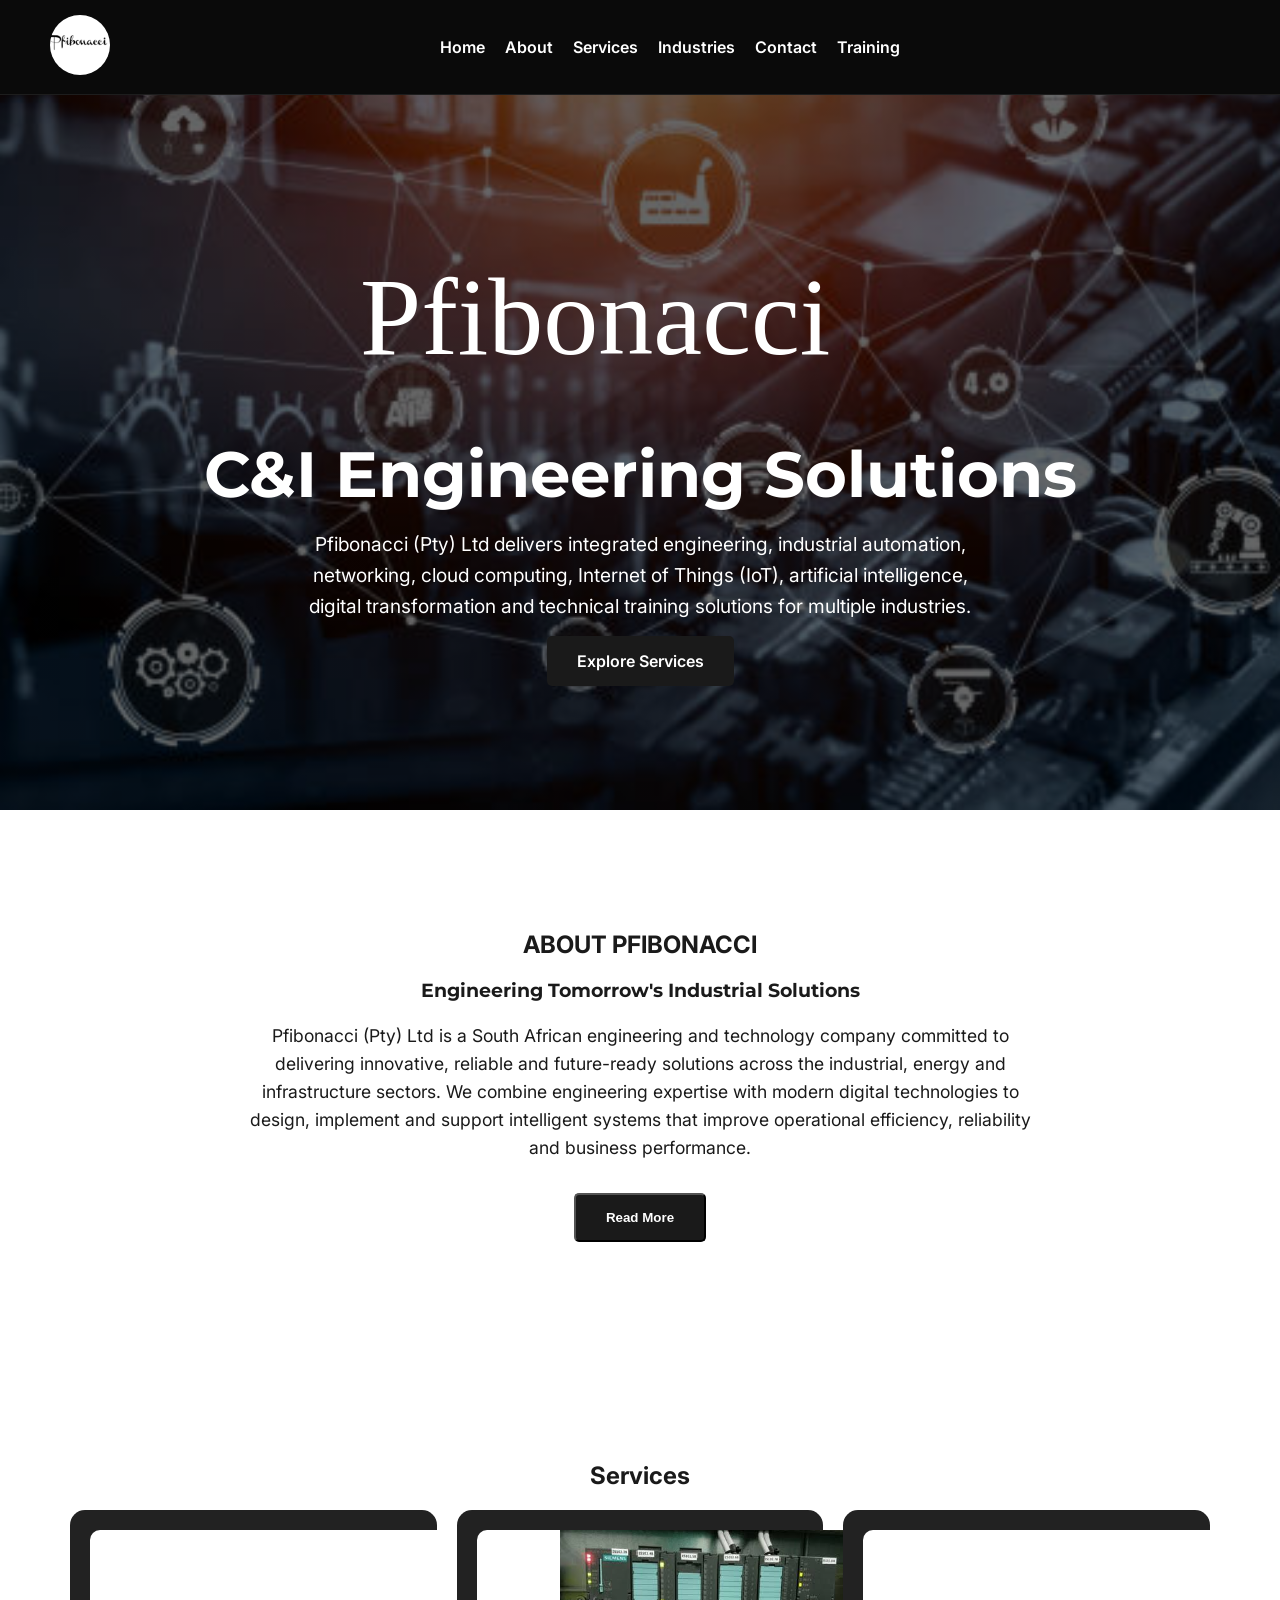
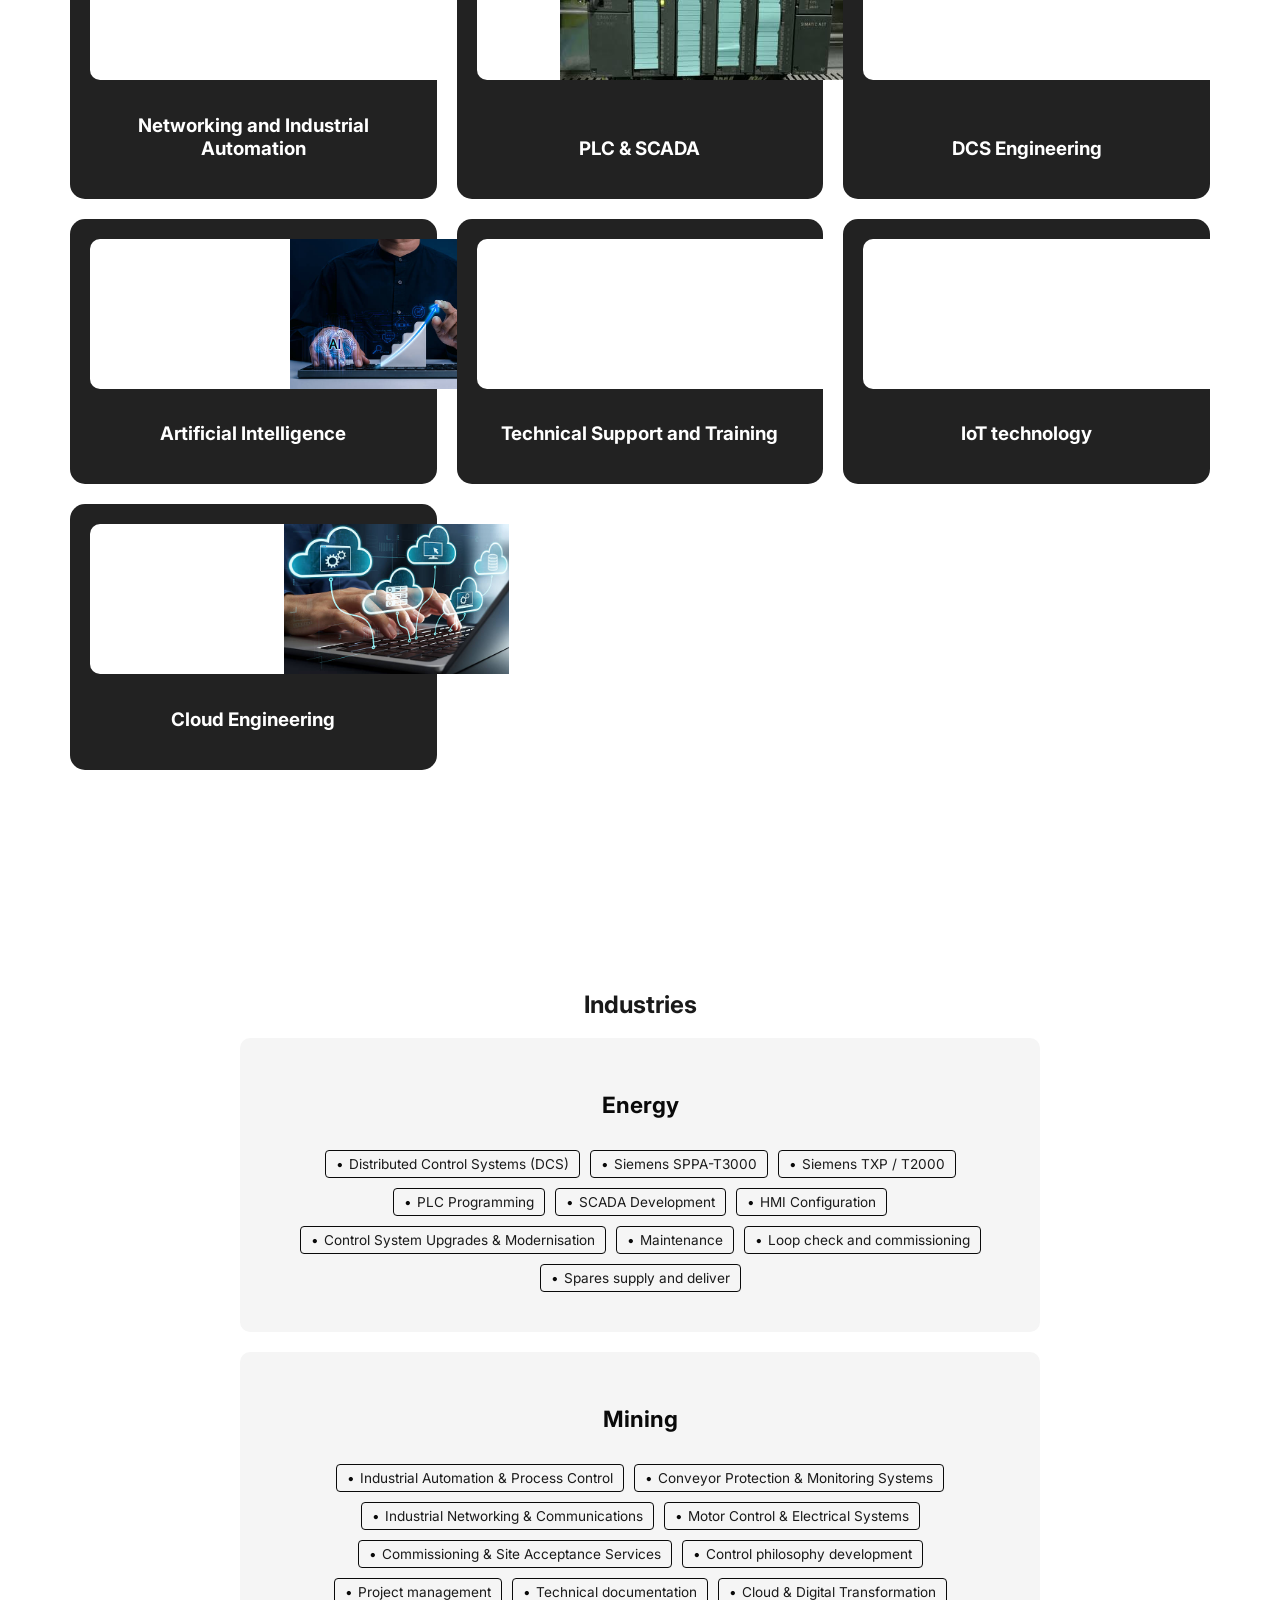
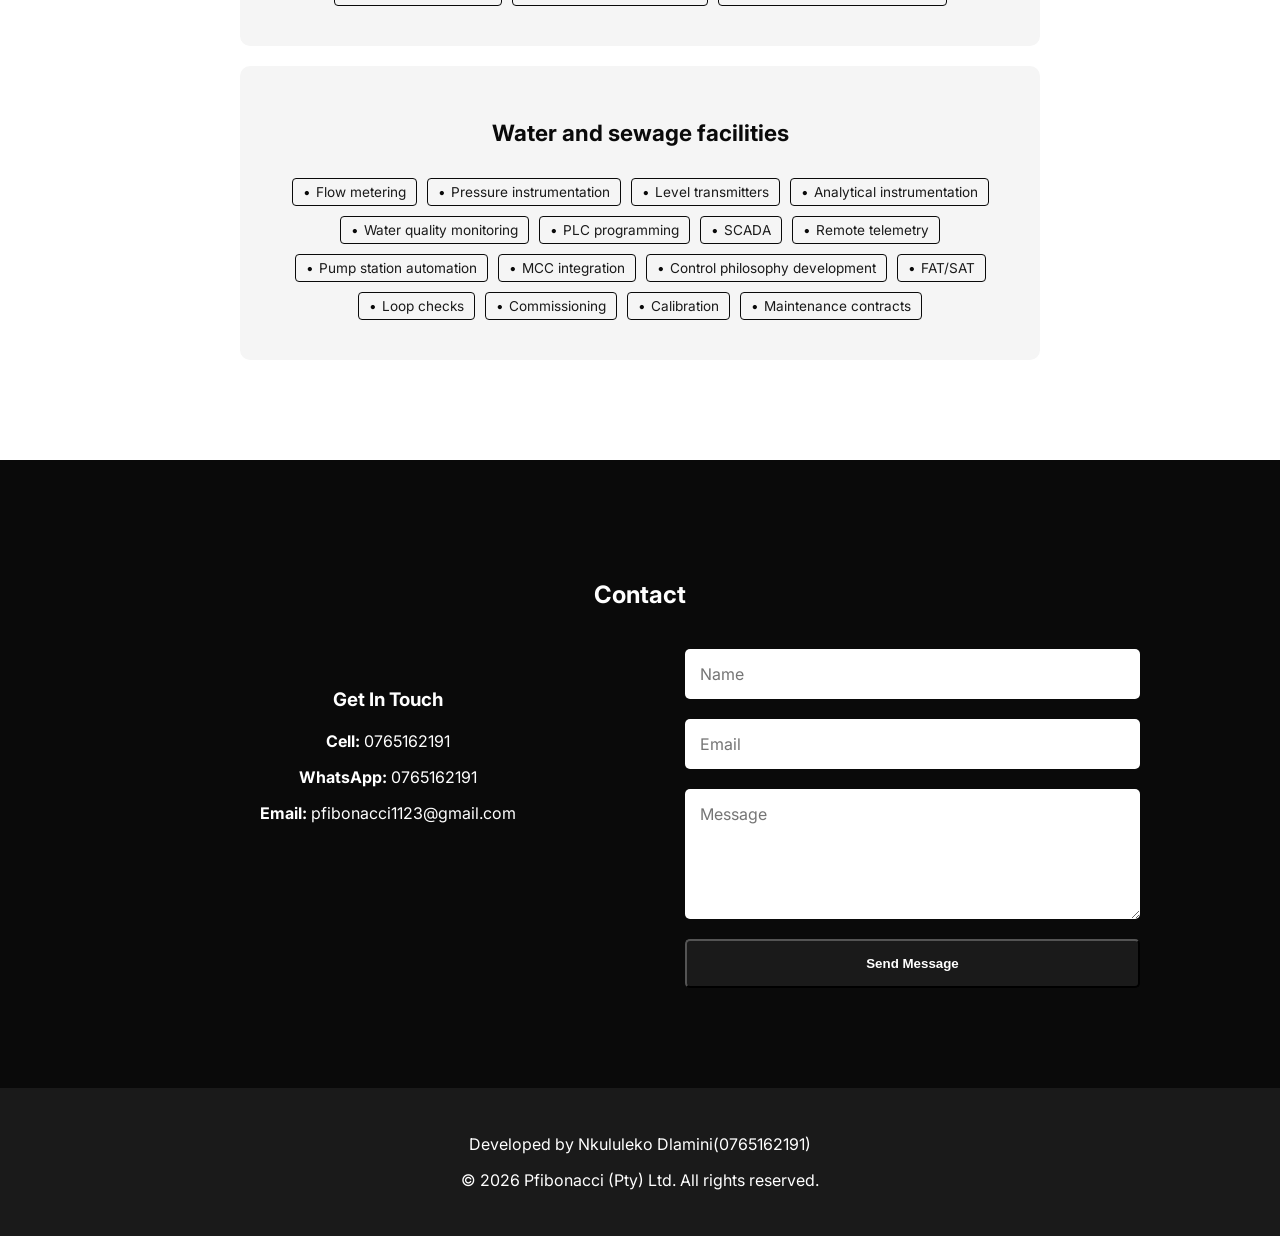
==== commit b984ddba: "spelling check" ====
--- a/index.html
+++ b/index.html
@@ -25,7 +25,7 @@
         <li><a href="#services">Services</a></li>
         <li><a href="#industries">Industries</a></li>
         <li><a href="#contact">Contact</a></li>
-        <li><a href="/training/training.html">training</a></li>
+        <li><a href="/training/training.html">Training</a></li>
     </ul>
 </nav>
 <!-- Hero Section -->
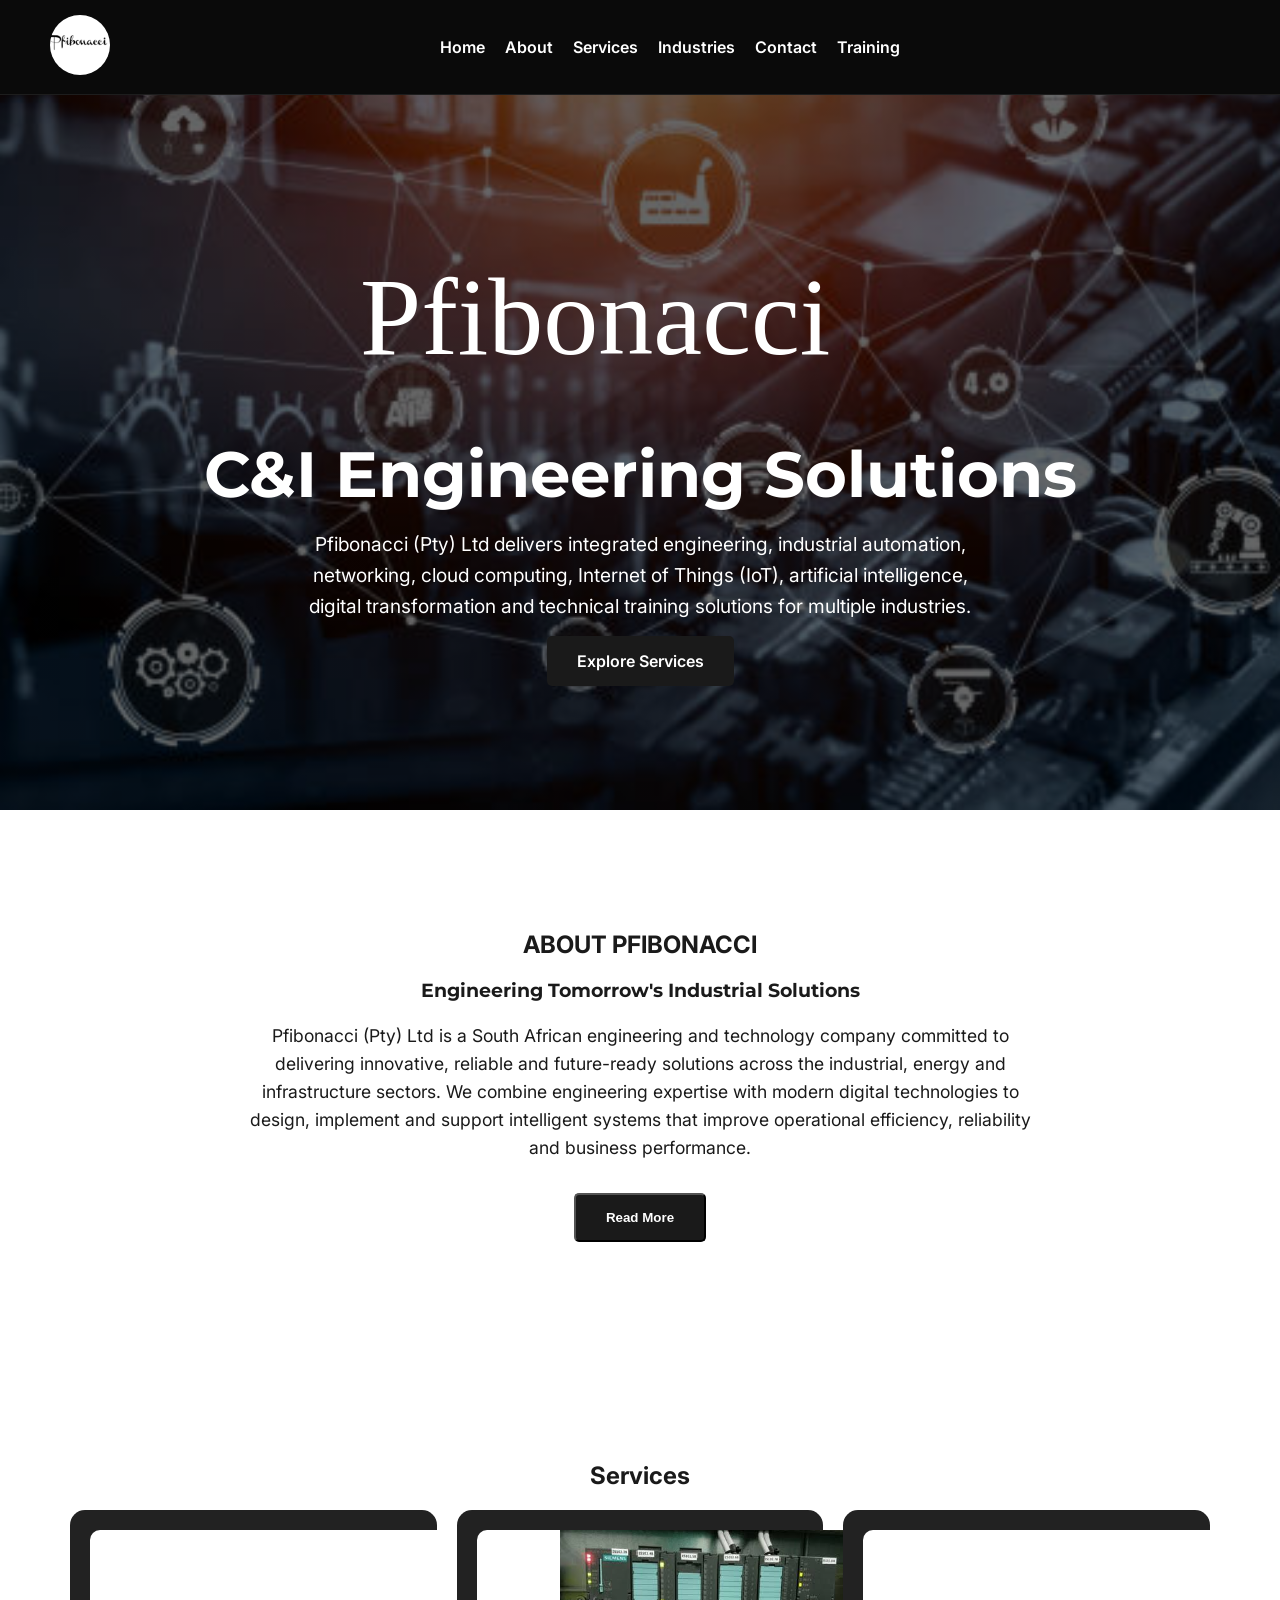
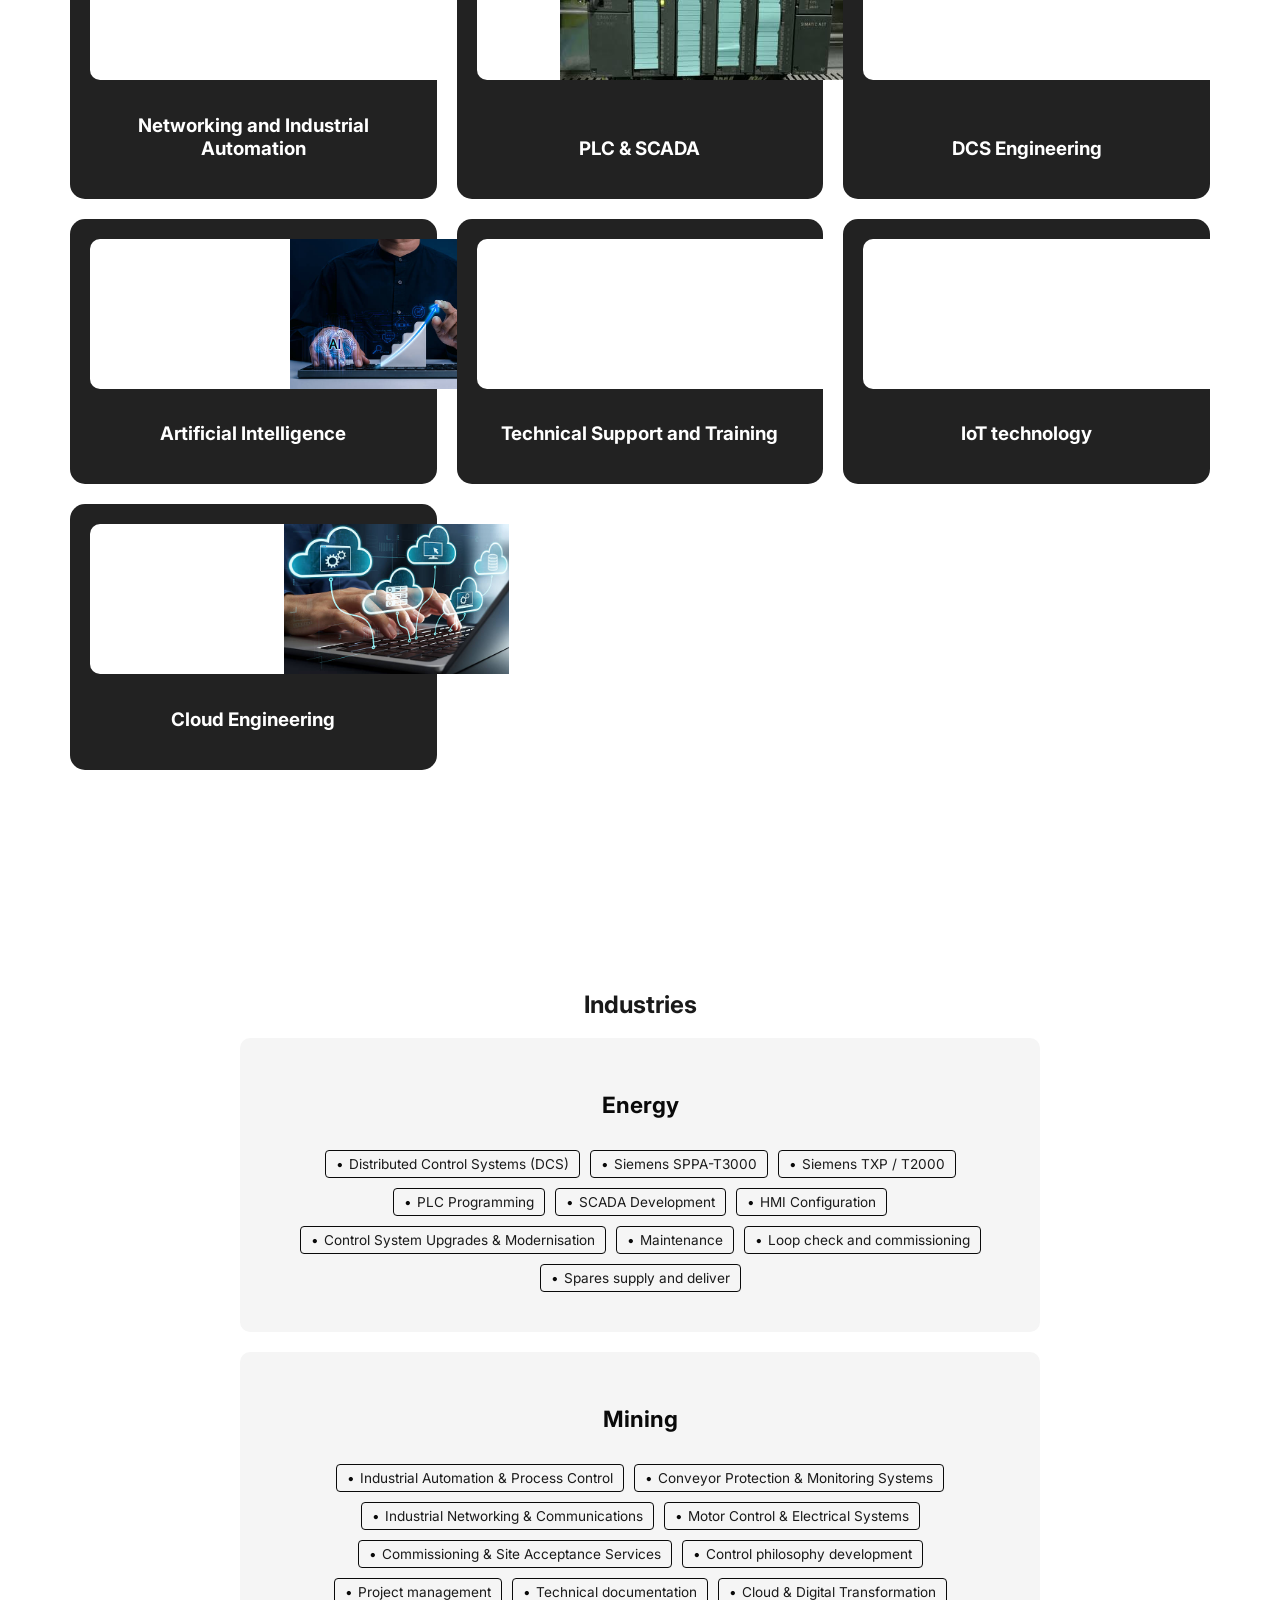
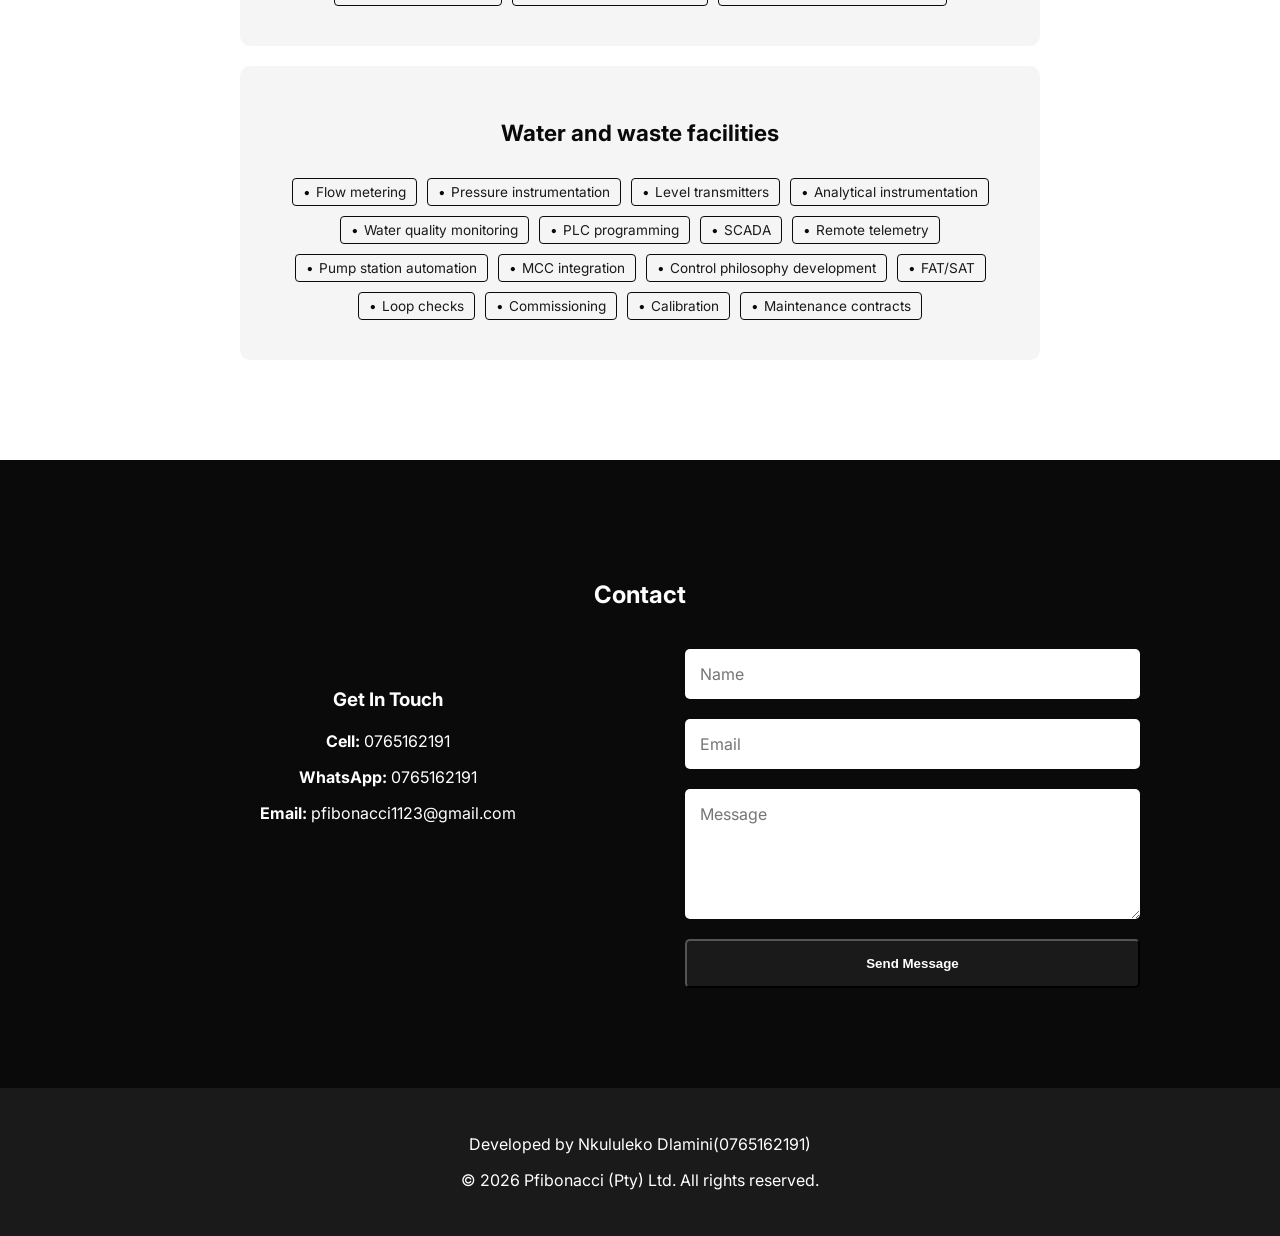
==== commit 3fb511c7: "Update index.html" ====
--- a/index.html
+++ b/index.html
@@ -25,7 +25,7 @@
         <li><a href="#services">Services</a></li>
         <li><a href="#industries">Industries</a></li>
         <li><a href="#contact">Contact</a></li>
-        <li><a href="/training/training.html">Training</a></li>
+        <li><a href="https://training.pfibonacci.com">Training</a></li>
     </ul>
 </nav>
 <!-- Hero Section -->
@@ -136,7 +136,7 @@
             </ul>
         </div>
         <div class="industry-card">
-            <h3>Water and sewage facilities</h3>
+            <h3>Water and waste facilities</h3>
             <ul class="industry-topics">
                 <li>Flow metering</li>
                 <li>Pressure instrumentation</li>
